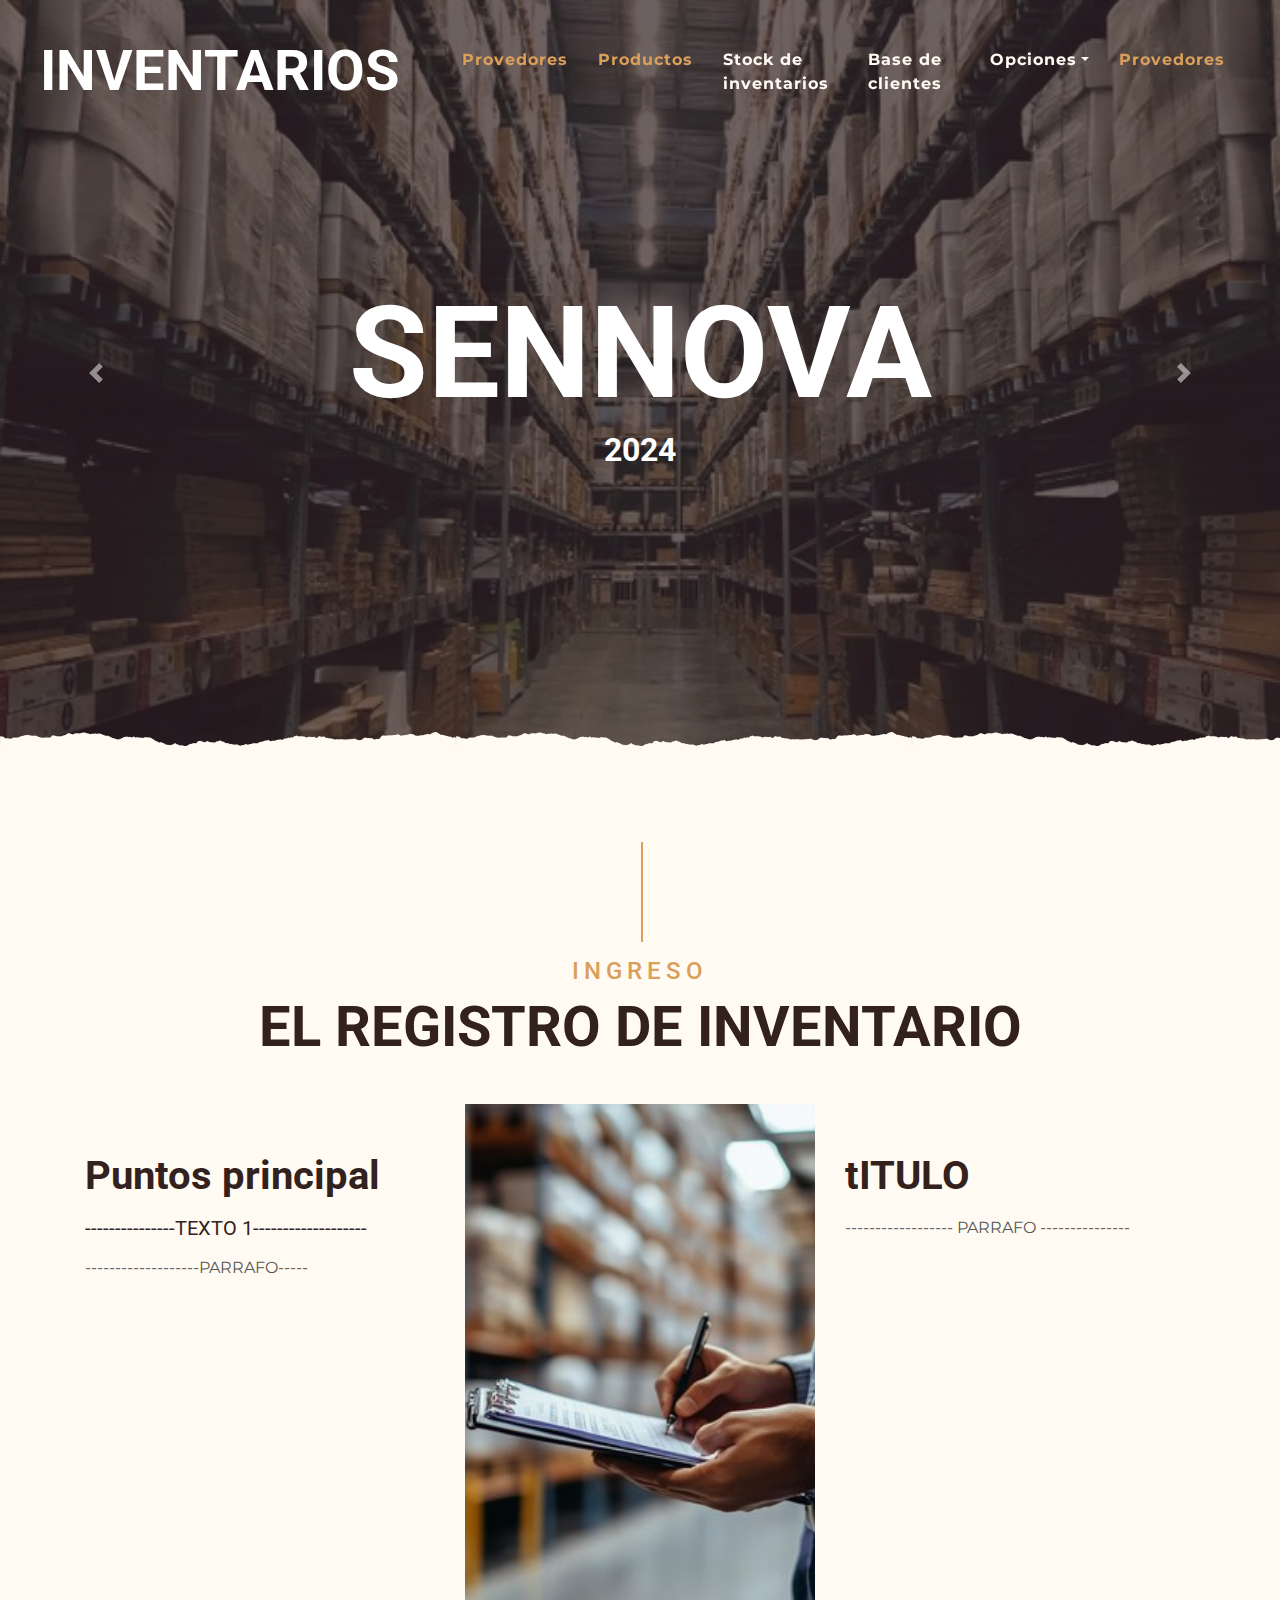
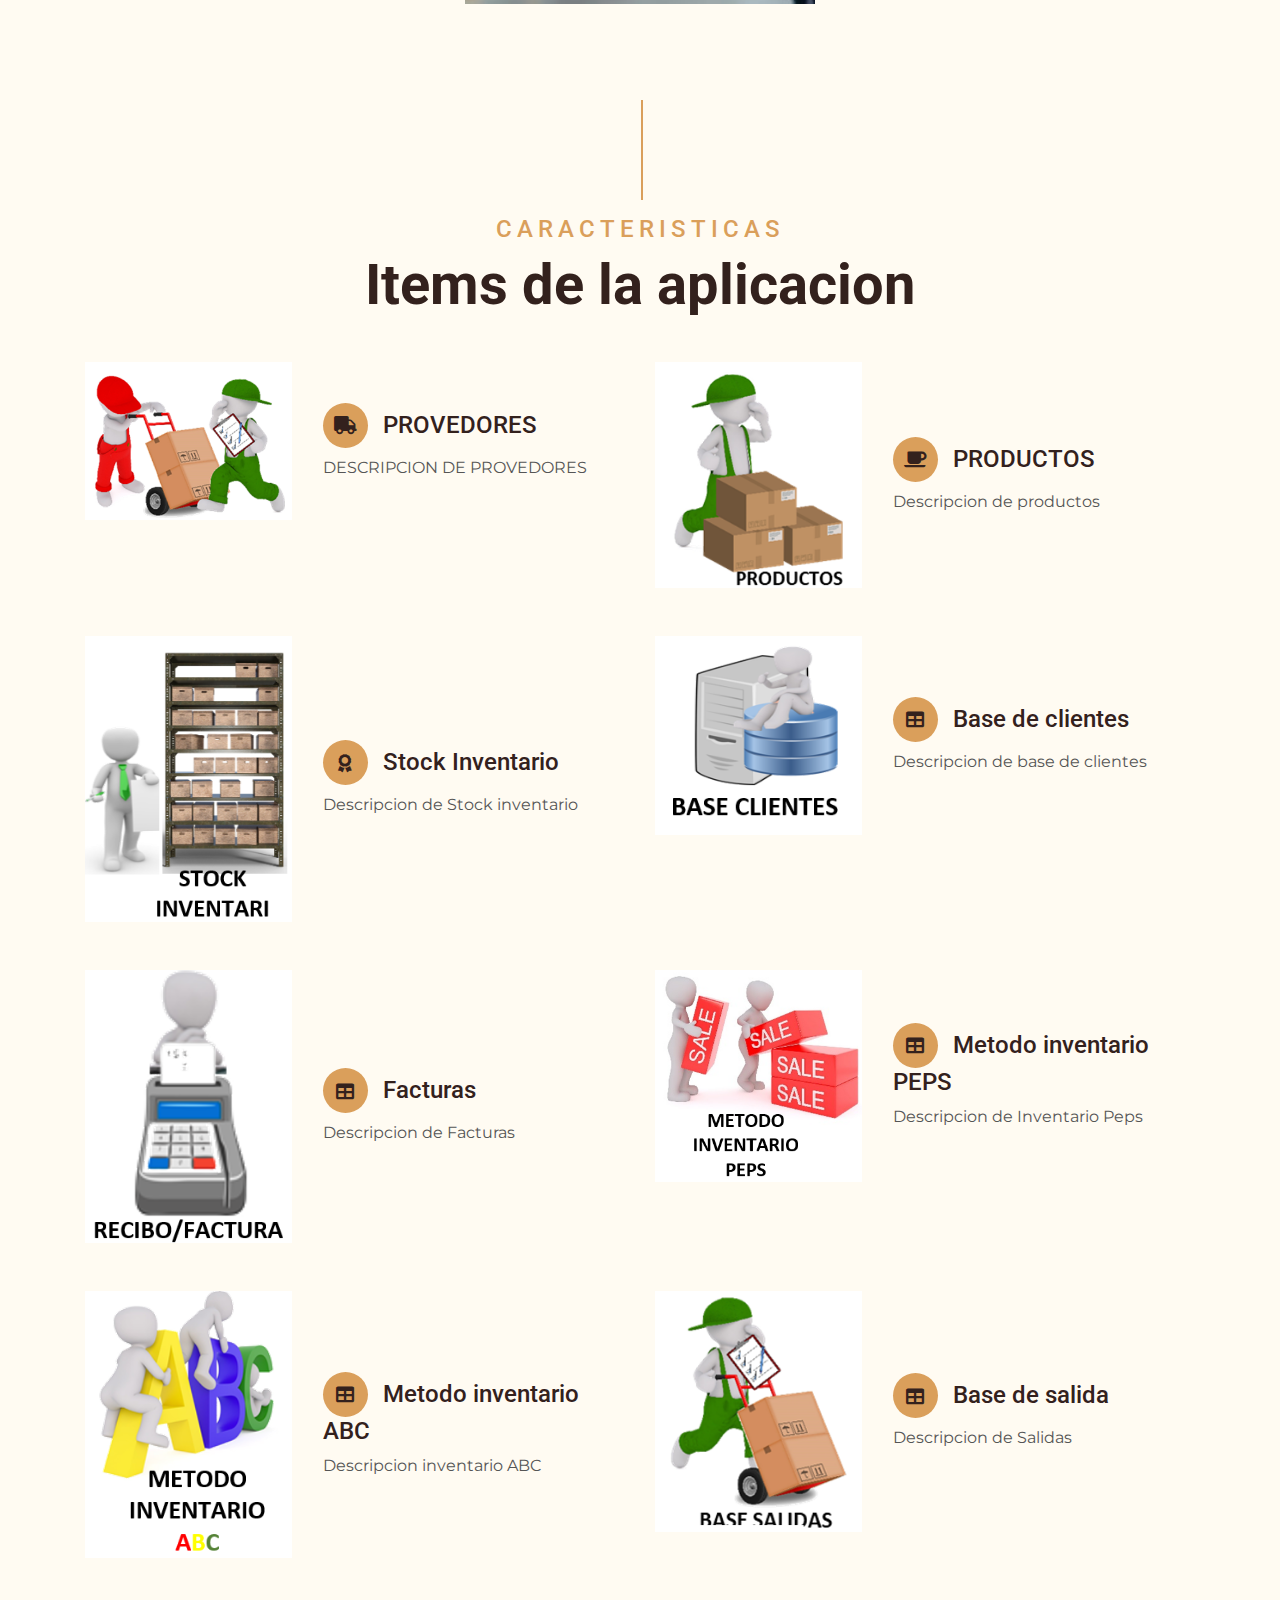
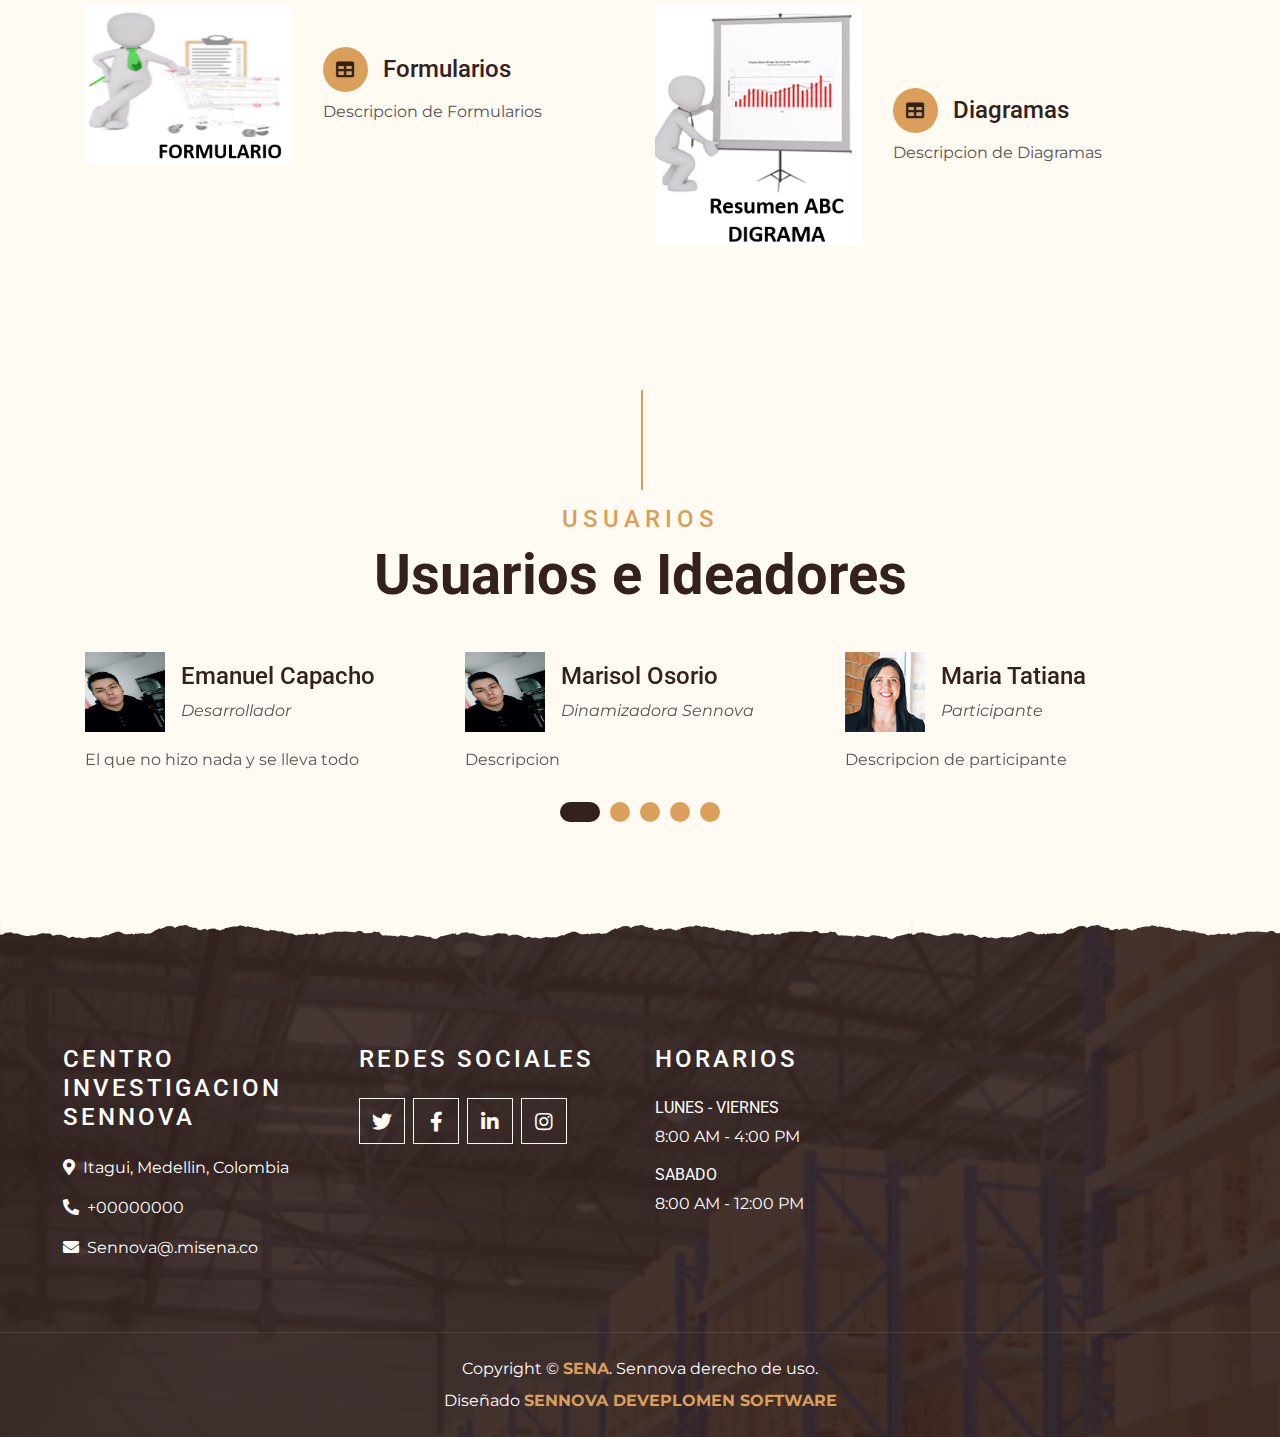
==== index.html @ 6afdea18 "miPrimer commit" ====
<!DOCTYPE html>
<html lang="en">

<head>
    <meta charset="utf-8">
    <title>SENNOVA - Inventario</title>
    <meta content="width=device-width, initial-scale=1.0" name="viewport">
    <meta content="Free Website Template" name="keywords">
    <meta content="Free Website Template" name="description">

    <!-- Favicon -->
    <link href="img/inventarioTablet.avif" rel="icon">

    <!-- Google Font -->
    <link rel="preconnect" href="https://fonts.gstatic.com">
    <link href="https://fonts.googleapis.com/css2?family=Montserrat:wght@200;400&family=Roboto:wght@400;500;700&display=swap" rel="stylesheet"> 

    <!-- Font Awesome -->
    <link href="https://cdnjs.cloudflare.com/ajax/libs/font-awesome/5.10.0/css/all.min.css" rel="stylesheet">

    <!-- Libraries Stylesheet -->
    <link href="lib/owlcarousel/assets/owl.carousel.min.css" rel="stylesheet">
    <link href="lib/tempusdominus/css/tempusdominus-bootstrap-4.min.css" rel="stylesheet" />

    <!-- Customized Bootstrap Stylesheet -->
    <link href="css/style.min.css" rel="stylesheet">
</head>

<body>
    <!-- Navbar Start -->
    <div class="container-fluid p-0 nav-bar">
        <nav class="navbar navbar-expand-lg bg-none navbar-dark py-3">
            <a href="index.html" class="navbar-brand px-lg-4 m-0">
                <h1 class="m-0 display-4 text-uppercase text-white">INVENTARIOS</h1>
            </a>
            <button type="button" class="navbar-toggler" data-toggle="collapse" data-target="#navbarCollapse">
                <span class="navbar-toggler-icon"></span>
            </button>
            <div class="collapse navbar-collapse justify-content-between" id="navbarCollapse">
                <div class="navbar-nav ml-auto p-4">
                    <!--<a href="index.html" class="nav-item nav-link active">Inicio</a>-->
                    <a href="index.html" class="nav-item nav-link active">Provedores</a>
                    <a href="producto.html" class="nav-item nav-link active">Productos</a>
                    <a href="about.html" class="nav-item nav-link">Stock de inventarios</a>
                    <a href="service.html" class="nav-item nav-link">Base de clientes</a>
                    <div class="nav-item dropdown">
                        <a href="#" class="nav-link dropdown-toggle" data-toggle="dropdown">Opciones</a>
                        <div class="dropdown-menu text-capitalize">
                            <a href="reservation.html" class="dropdown-item">Base de salidas</a>
                            <a href="testimonial.html" class="dropdown-item">Base de entradas</a>
                            <a href="testimonial.html" class="dropdown-item">Graficas</a>
                        </div>
                    </div>
                    <a href="testimonial.html" class="nav-item nav-link active">Provedores</a>
                </div>
            </div>
        </nav>
    </div>
    <!-- Navbar End -->

    <!-- Carousel Start -->
    <div class="container-fluid p-0 mb-5">
        <div id="blog-carousel" class="carousel slide overlay-bottom" data-ride="carousel">
            <div class="carousel-inner">
                <div class="carousel-item active">
                    <img class="w-100" src="img/sistemas de gestion de inventarios empresa.webp" alt="Image">
                    <div class="carousel-caption d-flex flex-column align-items-center justify-content-center">
                        <!--<h2 class="text-primary font-weight-medium m-0">We Have Been Serving</h2> -->
                        <h1 class="display-1 text-white m-0">SENNOVA</h1>
                        <h2 class="text-white m-0">2024</h2>
                    </div>
                </div>
                <div class="carousel-item">
                    <img class="w-100" src="img/sistemas de gestion de inventarios empresa.webp" alt="Image">
                    <div class="carousel-caption d-flex flex-column align-items-center justify-content-center">
                       <!-- <h2 class="text-primary font-weight-medium m-0"></h2>-->
                        <h1 class="display-1 text-white m-0">REGISTRO</h1>
                        <h2 class="text-white m-0">INVENTARIAL</h2>
                    </div>
                </div>
            </div>
            <a class="carousel-control-prev" href="#blog-carousel" data-slide="prev">
                <span class="carousel-control-prev-icon"></span>
            </a>
            <a class="carousel-control-next" href="#blog-carousel" data-slide="next">
                <span class="carousel-control-next-icon"></span>
            </a>
        </div>
    </div>
    <!-- Carousel End -->


    <!-- About Start -->
    <div class="container-fluid py-5">
        <div class="container">
            <div class="section-title">
                <h4 class="text-primary text-uppercase" style="letter-spacing: 5px;">Ingreso</h4>
                <h1 class="display-4">EL REGISTRO DE INVENTARIO</h1>
            </div>
            <div class="row">
                <div class="col-lg-4 py-0 py-lg-5">
                    <h1 class="mb-3">Puntos principal</h1>
                    <h5 class="mb-3"> ---------------TEXTO 1-------------------</h5>
                    <p> -------------------PARRAFO-----  </p>
                    <!-- BOTON <a href="" class="btn btn-secondary font-weight-bold py-2 px-4 mt-2">Learn More</a> -->
                </div>
                <div class="col-lg-4 py-5 py-lg-0" style="min-height: 500px;">
                    <div class="position-relative h-100">
                        <img class="position-absolute w-100 h-100" src="img/auditorias.jpg" style="object-fit: cover;">
                    </div>
                </div>
                <div class="col-lg-4 py-0 py-lg-5">
                    <h1 class="mb-3">tITULO</h1>
                    <p> ------------------ PARRAFO ---------------</p>
                    <!-- <h5 class="mb-3"><i class="fa fa-check text-primary mr-3"></i>Lorem ipsum dolor sit amet</h5>
                    <h5 class="mb-3"><i class="fa fa-check text-primary mr-3"></i>Lorem ipsum dolor sit amet</h5>
                    <h5 class="mb-3"><i class="fa fa-check text-primary mr-3"></i>Lorem ipsum dolor sit amet</h5>
                    <a href="" class="btn btn-primary font-weight-bold py-2 px-4 mt-2">Learn More</a> -->
                </div>
            </div>
        </div>
    </div>
    <!-- About End -->


    <!-- Service Start -->
    <div class="container-fluid pt-5">
        <div class="container">
            <div class="section-title">
                <h4 class="text-primary text-uppercase" style="letter-spacing: 5px;">CARACTERISTICAS</h4>
                <h1 class="display-4">Items de la aplicacion</h1>
            </div>
            <div class="row">
                <div class="col-lg-6 mb-5">
                    <div class="row align-items-center">
                        <div class="col-sm-5">
                            <img class="img-fluid mb-3 mb-sm-0" src="img/Provedores.png" alt="">
                        </div>
                        <div class="col-sm-7">
                            <h4><i class="fa fa-truck service-icon"></i>PROVEDORES</h4>
                            <p class="m-0">DESCRIPCION DE PROVEDORES</p>
                        </div>
                    </div>
                </div>
                <div class="col-lg-6 mb-5">
                    <div class="row align-items-center">
                        <div class="col-sm-5">
                            <img class="img-fluid mb-3 mb-sm-0" src="img/producto.png" alt="">
                        </div>
                        <div class="col-sm-7">
                            <h4><i class="fa fa-coffee service-icon"></i>PRODUCTOS</h4>
                            <p class="m-0">Descripcion de productos</p>
                        </div>
                    </div>
                </div>
                <div class="col-lg-6 mb-5">
                    <div class="row align-items-center">
                        <div class="col-sm-5">
                            <img class="img-fluid mb-3 mb-sm-0" src="img/StockInventario.png" alt="">
                        </div>
                        <div class="col-sm-7">
                            <h4><i class="fa fa-award service-icon"></i>Stock Inventario</h4>
                            <p class="m-0">Descripcion de Stock inventario</p>
                        </div>
                    </div>
                </div>
                <div class="col-lg-6 mb-5">
                    <div class="row align-items-center">
                        <div class="col-sm-5">
                            <img class="img-fluid mb-3 mb-sm-0" src="img/Base de cliente.png" alt="">
                        </div>
                        <div class="col-sm-7">
                            <h4><i class="fa fa-table service-icon"></i>Base de clientes</h4>
                            <p class="m-0">Descripcion de base de clientes</p>
                        </div>
                    </div>
                </div>
                <div class="col-lg-6 mb-5">
                    <div class="row align-items-center">
                        <div class="col-sm-5">
                            <img class="img-fluid mb-3 mb-sm-0" src="img/Facturas.png" alt="">
                        </div>
                        <div class="col-sm-7">
                            <h4><i class="fa fa-table service-icon"></i>Facturas</h4>
                            <p class="m-0">Descripcion de Facturas</p>
                        </div>
                    </div>
                </div>
                <div class="col-lg-6 mb-5">
                    <div class="row align-items-center">
                        <div class="col-sm-5">
                            <img class="img-fluid mb-3 mb-sm-0" src="img/MetodoPeps.png" alt="">
                        </div>
                        <div class="col-sm-7">
                            <h4><i class="fa fa-table service-icon"></i>Metodo inventario PEPS</h4>
                            <p class="m-0">Descripcion de Inventario Peps</p>
                        </div>
                    </div>
                </div>
                <div class="col-lg-6 mb-5">
                    <div class="row align-items-center">
                        <div class="col-sm-5">
                            <img class="img-fluid mb-3 mb-sm-0" src="img/MetodoInventarioABC.png" alt="">
                        </div>
                        <div class="col-sm-7">
                            <h4><i class="fa fa-table service-icon"></i>Metodo inventario ABC</h4>
                            <p class="m-0">Descripcion inventario ABC</p>
                        </div>
                    </div>
                </div>
                <div class="col-lg-6 mb-5">
                    <div class="row align-items-center">
                        <div class="col-sm-5">
                            <img class="img-fluid mb-3 mb-sm-0" src="img/BaseSalidas.png" alt="">
                        </div>
                        <div class="col-sm-7">
                            <h4><i class="fa fa-table service-icon"></i>Base de salida</h4>
                            <p class="m-0">Descripcion de Salidas</p>
                        </div>
                    </div>
                </div>
                <div class="col-lg-6 mb-5">
                    <div class="row align-items-center">
                        <div class="col-sm-5">
                            <img class="img-fluid mb-3 mb-sm-0" src="img/Formularios.png" alt="">
                        </div>
                        <div class="col-sm-7">
                            <h4><i class="fa fa-table service-icon"></i>Formularios</h4>
                            <p class="m-0">Descripcion de Formularios</p>
                        </div>
                    </div>
                </div>
                <div class="col-lg-6 mb-5">
                    <div class="row align-items-center">
                        <div class="col-sm-5">
                            <img class="img-fluid mb-3 mb-sm-0" src="img/Diagramas.png" alt="">
                        </div>
                        <div class="col-sm-7">
                            <h4><i class="fa fa-table service-icon"></i>Diagramas</h4>
                            <p class="m-0">Descripcion de Diagramas</p>
                        </div>
                    </div>
                </div>
            </div>

            </div>
        </div>
    </div>
    <!-- Service End -->


    <!-- 
    <div class="offer container-fluid my-5 py-5 text-center position-relative overlay-top overlay-bottom">
        <div class="container py-5">
            <h1 class="display-3 text-primary mt-3">50% OFF</h1>
            <h1 class="text-white mb-3">Sunday Special Offer</h1>
            <h4 class="text-white font-weight-normal mb-4 pb-3">Only for Sunday from 1st Jan to 30th Jan 2045</h4>
            <form class="form-inline justify-content-center mb-4">
                <div class="input-group">
                    <input type="text" class="form-control p-4" placeholder="Your Email" style="height: 60px;">
                    <div class="input-group-append">
                        <button class="btn btn-primary font-weight-bold px-4" type="submit">Sign Up</button>
                    </div>
                </div>
            </form>
        </div>
    </div>
    -->


    <!-- Menu Start 
    <div class="container-fluid pt-5">
        <div class="container">
            <div class="section-title">
                <h4 class="text-primary text-uppercase" style="letter-spacing: 5px;">Menu & Pricing</h4>
                <h1 class="display-4">Competitive Pricing</h1>
            </div>
            <div class="row">
                <div class="col-lg-6">
                    <h1 class="mb-5">Hot Coffee</h1>
                    <div class="row align-items-center mb-5">
                        <div class="col-4 col-sm-3">
                            <img class="w-100 rounded-circle mb-3 mb-sm-0" src="img/menu-1.jpg" alt="">
                            <h5 class="menu-price">$5</h5>
                        </div>
                        <div class="col-8 col-sm-9">
                            <h4>Black Coffee</h4>
                            <p class="m-0">Sit lorem ipsum et diam elitr est dolor sed duo guberg sea et et lorem dolor</p>
                        </div>
                    </div>
                    <div class="row align-items-center mb-5">
                        <div class="col-4 col-sm-3">
                            <img class="w-100 rounded-circle mb-3 mb-sm-0" src="img/menu-2.jpg" alt="">
                            <h5 class="menu-price">$7</h5>
                        </div>
                        <div class="col-8 col-sm-9">
                            <h4>Chocolete Coffee</h4>
                            <p class="m-0">Sit lorem ipsum et diam elitr est dolor sed duo guberg sea et et lorem dolor</p>
                        </div>
                    </div>
                    <div class="row align-items-center mb-5">
                        <div class="col-4 col-sm-3">
                            <img class="w-100 rounded-circle mb-3 mb-sm-0" src="img/menu-3.jpg" alt="">
                            <h5 class="menu-price">$9</h5>
                        </div>
                        <div class="col-8 col-sm-9">
                            <h4>Coffee With Milk</h4>
                            <p class="m-0">Sit lorem ipsum et diam elitr est dolor sed duo guberg sea et et lorem dolor</p>
                        </div>
                    </div>
                </div>
                <div class="col-lg-6">
                    <h1 class="mb-5">Cold Coffee</h1>
                    <div class="row align-items-center mb-5">
                        <div class="col-4 col-sm-3">
                            <img class="w-100 rounded-circle mb-3 mb-sm-0" src="img/menu-1.jpg" alt="">
                            <h5 class="menu-price">$5</h5>
                        </div>
                        <div class="col-8 col-sm-9">
                            <h4>Black Coffee</h4>
                            <p class="m-0">Sit lorem ipsum et diam elitr est dolor sed duo guberg sea et et lorem dolor</p>
                        </div>
                    </div>
                    <div class="row align-items-center mb-5">
                        <div class="col-4 col-sm-3">
                            <img class="w-100 rounded-circle mb-3 mb-sm-0" src="img/menu-2.jpg" alt="">
                            <h5 class="menu-price">$7</h5>
                        </div>
                        <div class="col-8 col-sm-9">
                            <h4>Chocolete Coffee</h4>
                            <p class="m-0">Sit lorem ipsum et diam elitr est dolor sed duo guberg sea et et lorem dolor</p>
                        </div>
                    </div>
                    <div class="row align-items-center mb-5">
                        <div class="col-4 col-sm-3">
                            <img class="w-100 rounded-circle mb-3 mb-sm-0" src="img/menu-3.jpg" alt="">
                            <h5 class="menu-price">$9</h5>
                        </div>
                        <div class="col-8 col-sm-9">
                            <h4>Coffee With Milk</h4>
                            <p class="m-0">Sit lorem ipsum et diam elitr est dolor sed duo guberg sea et et lorem dolor</p>
                        </div>
                    </div>
                </div>
            </div>
        </div>
    </div>
    -->


    <!-- Reservation
    <div class="container-fluid my-5">
        <div class="container">
            <div class="reservation position-relative overlay-top overlay-bottom">
                <div class="row align-items-center">
                    <div class="col-lg-6 my-5 my-lg-0">
                        <div class="p-5">
                            <div class="mb-4">
                                <h1 class="display-3 text-primary">30% OFF</h1>
                                <h1 class="text-white">For Online Reservation</h1>
                            </div>
                            <p class="text-white">Lorem justo clita erat lorem labore ea, justo dolor lorem ipsum ut sed eos,
                                ipsum et dolor kasd sit ea justo. Erat justo sed sed diam. Ea et erat ut sed diam sea</p>
                            <ul class="list-inline text-white m-0">
                                <li class="py-2"><i class="fa fa-check text-primary mr-3"></i>Lorem ipsum dolor sit amet</li>
                                <li class="py-2"><i class="fa fa-check text-primary mr-3"></i>Lorem ipsum dolor sit amet</li>
                                <li class="py-2"><i class="fa fa-check text-primary mr-3"></i>Lorem ipsum dolor sit amet</li>
                            </ul>
                        </div>
                    </div>
                    <div class="col-lg-6">
                        <div class="text-center p-5" style="background: rgba(51, 33, 29, .8);">
                            <h1 class="text-white mb-4 mt-5">Book Your Table</h1>
                            <form class="mb-5">
                                <div class="form-group">
                                    <input type="text" class="form-control bg-transparent border-primary p-4" placeholder="Name"
                                        required="required" />
                                </div>
                                <div class="form-group">
                                    <input type="email" class="form-control bg-transparent border-primary p-4" placeholder="Email"
                                        required="required" />
                                </div>
                                <div class="form-group">
                                    <div class="date" id="date" data-target-input="nearest">
                                        <input type="text" class="form-control bg-transparent border-primary p-4 datetimepicker-input" placeholder="Date" data-target="#date" data-toggle="datetimepicker"/>
                                    </div>
                                </div>
                                <div class="form-group">
                                    <div class="time" id="time" data-target-input="nearest">
                                        <input type="text" class="form-control bg-transparent border-primary p-4 datetimepicker-input" placeholder="Time" data-target="#time" data-toggle="datetimepicker"/>
                                    </div>
                                </div>
                                <div class="form-group">
                                    <select class="custom-select bg-transparent border-primary px-4" style="height: 49px;">
                                        <option selected>Person</option>
                                        <option value="1">Person 1</option>
                                        <option value="2">Person 2</option>
                                        <option value="3">Person 3</option>
                                        <option value="3">Person 4</option>
                                    </select>
                                </div>
                                
                                <div>
                                    <button class="btn btn-primary btn-block font-weight-bold py-3" type="submit">Book Now</button>
                                </div>
                            </form>
                        </div>
                    </div>
                </div>
            </div>
        </div>
    </div>
    -->


    <!-- Testimonial Start -->
    <div class="container-fluid py-5">
        <BR></BR>
        <div class="container">
            <div class="section-title">
                <h4 class="text-primary text-uppercase" style="letter-spacing: 5px;">Usuarios</h4>
                <h1 class="display-4">Usuarios e Ideadores</h1>
            </div>
            <div class="owl-carousel testimonial-carousel">
                <div class="testimonial-item">
                    <div class="d-flex align-items-center mb-3">
                        <img class="img-fluid" src="img/Emanuel.jpg" alt="">
                        <div class="ml-3">
                            <h4>Marisol Osorio</h4>
                            <i>Dinamizadora Sennova</i>
                        </div>
                    </div>
                    <p class="m-0">Descripcion</p>
                </div>
                <div class="testimonial-item">
                    <div class="d-flex align-items-center mb-3">
                        <img class="img-fluid" src="img/testimonial-3.jpg" alt="">
                        <div class="ml-3">
                            <h4>Maria Tatiana</h4>
                            <i>Participante</i>
                        </div>
                    </div>
                    <p class="m-0">Descripcion de participante</p>
                </div>
                <div class="testimonial-item">
                    <div class="d-flex align-items-center mb-3">
                        <img class="img-fluid" src="img/testimonial-2.jpg" alt="">
                        <div class="ml-3">
                            <h4>Daniel Espinal</h4>
                            <i>Desarrollador</i>
                        </div>
                    </div>
                    <p class="m-0">Es una persona que programa</p>
                </div>
                <div class="testimonial-item">
                    <div class="d-flex align-items-center mb-3">
                        <img class="img-fluid" src="img/JuanAndres.jpg" alt="">
                        <div class="ml-3">
                            <h4>Juan Andres</h4>
                            <i>Desarrollador</i>
                        </div>
                    </div>
                    <p class="m-0">Encargado de Facturacion</p>
                </div>
                <div class="testimonial-item">
                    <div class="d-flex align-items-center mb-3">
                        <img class="img-fluid" src="img/Emanuel.jpg" alt="">
                        <div class="ml-3">
                            <h4>Emanuel Capacho</h4>
                            <i>Desarrollador</i>
                        </div>
                    </div>
                    <p class="m-0">El que no hizo nada y se lleva todo</p>
                </div>
            </div>
        </div>
    </div>
    <!-- Testimonial End -->


    <!-- Footer Start -->
    <div class="Centrador"><div class="container-fluid footer text-white mt-5 pt-5 px-0 position-relative overlay-top">
        <div class="row mx-0 pt-5 px-sm-3 px-lg-5 mt-4">
            <div class="col-lg-3 col-md-6 mb-5">
                <h4 class="text-white text-uppercase mb-4" style="letter-spacing: 3px;">Centro <br> Investigacion Sennova </h4>
                <p><i class="fa fa-map-marker-alt mr-2"></i>Itagui, Medellin, Colombia</p>
                <p><i class="fa fa-phone-alt mr-2"></i>+00000000</p>
                <p class="m-0"><i class="fa fa-envelope mr-2"></i>Sennova@.misena.co</p>
            </div>
            <div class="col-lg-3 col-md-6 mb-5">
                <h4 class="text-white text-uppercase mb-4" style="letter-spacing: 3px;">Redes sociales</h4>
                <div class="d-flex justify-content-start">
                    <a class="btn btn-lg btn-outline-light btn-lg-square mr-2" href="#"><i class="fab fa-twitter"></i></a>
                    <a class="btn btn-lg btn-outline-light btn-lg-square mr-2" href="#"><i class="fab fa-facebook-f"></i></a>
                    <a class="btn btn-lg btn-outline-light btn-lg-square mr-2" href="#"><i class="fab fa-linkedin-in"></i></a>
                    <a class="btn btn-lg btn-outline-light btn-lg-square" href="#"><i class="fab fa-instagram"></i></a>
                </div>
            </div>
            <div class="col-lg-3 col-md-6 mb-5">
                <h4 class="text-white text-uppercase mb-4" style="letter-spacing: 3px;">Horarios</h4>
                <div>
                    <h6 class="text-white text-uppercase">Lunes - Viernes</h6>
                    <p>8:00 AM - 4:00 PM</p>
                    <h6 class="text-white text-uppercase">Sabado</h6>
                    <p>8:00 AM - 12:00 PM</p>
                </div>
            </div>
           <!-- <div class="col-lg-3 col-md-6 mb-5">
                <h4 class="text-white text-uppercase mb-4" style="letter-spacing: 3px;">Newsletter</h4>
                <p>Amet elitr vero magna sed ipsum sit kasd sea elitr lorem rebum</p>
                <div class="w-100">
                    <div class="input-group">
                        <input type="text" class="form-control border-light" style="padding: 25px;" placeholder="Your Email">
                        <div class="input-group-append">
                            <button class="btn btn-primary font-weight-bold px-3">Sign Up</button>
                        </div>
                    </div>
                </div>
            </div>-->
        </div>
        <div class="container-fluid text-center text-white border-top mt-4 py-4 px-sm-3 px-md-5" style="border-color: rgba(256, 256, 256, .1) !important;">
            <p class="mb-2 text-white">Copyright &copy; <a class="font-weight-bold" href="#">SENA</a>. Sennova derecho de uso.</a></p>
            <p class="m-0 text-white">Diseñado <a class="font-weight-bold" href="https://htmlcodex.com">SENNOVA DEVEPLOMEN SOFTWARE</a></p>
        </div>
    </div>
</div>
    <!-- Footer End -->


    <!-- Back to Top -->
    <a href="#" class="btn btn-lg btn-primary btn-lg-square back-to-top"><i class="fa fa-angle-double-up"></i></a>


    <!-- JavaScript Libraries -->
    <script src="https://code.jquery.com/jquery-3.4.1.min.js"></script>
    <script src="https://stackpath.bootstrapcdn.com/bootstrap/4.4.1/js/bootstrap.bundle.min.js"></script>
    <script src="lib/easing/easing.min.js"></script>
    <script src="lib/waypoints/waypoints.min.js"></script>
    <script src="lib/owlcarousel/owl.carousel.min.js"></script>
    <script src="lib/tempusdominus/js/moment.min.js"></script>
    <script src="lib/tempusdominus/js/moment-timezone.min.js"></script>
    <script src="lib/tempusdominus/js/tempusdominus-bootstrap-4.min.js"></script>

    <!-- Contact Javascript File -->
    <script src="mail/jqBootstrapValidation.min.js"></script>
    <script src="mail/contact.js"></script>

    <!-- Template Javascript -->
    <script src="js/main.js"></script>
</body>

</html>
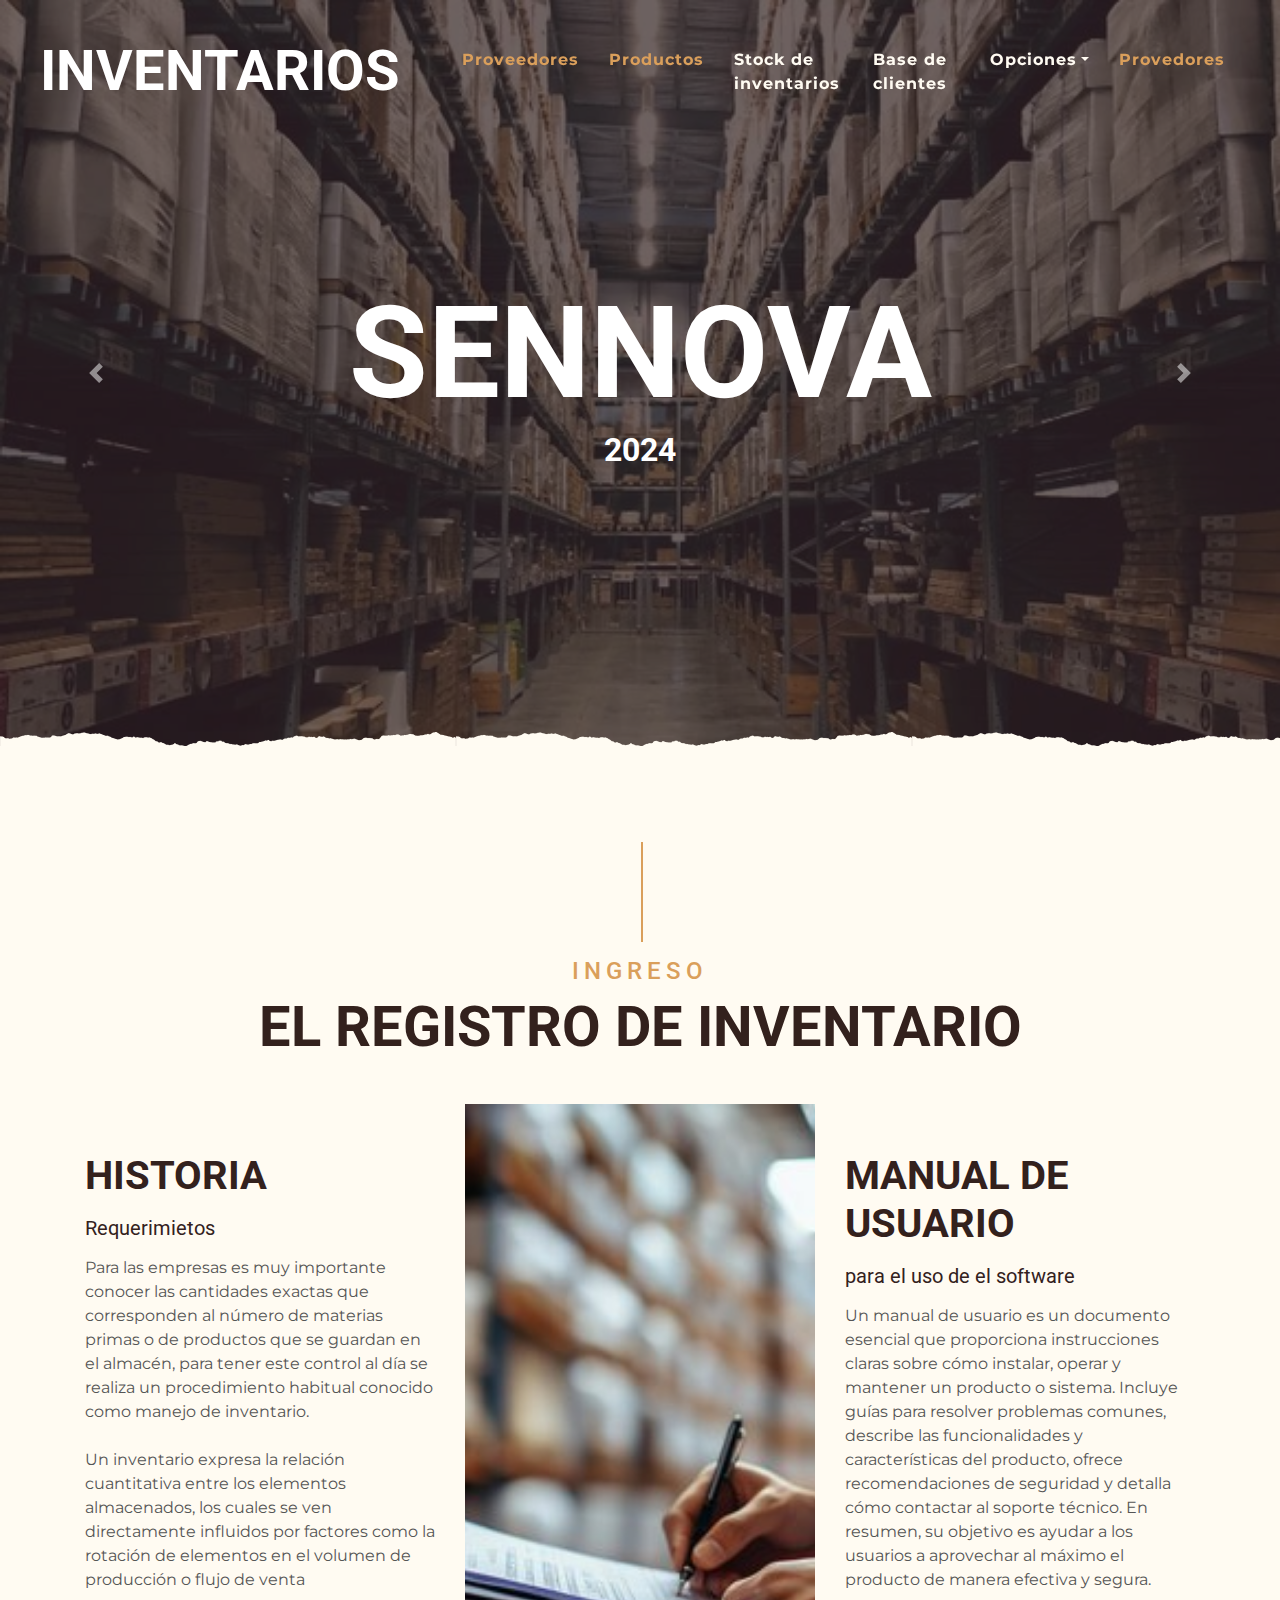
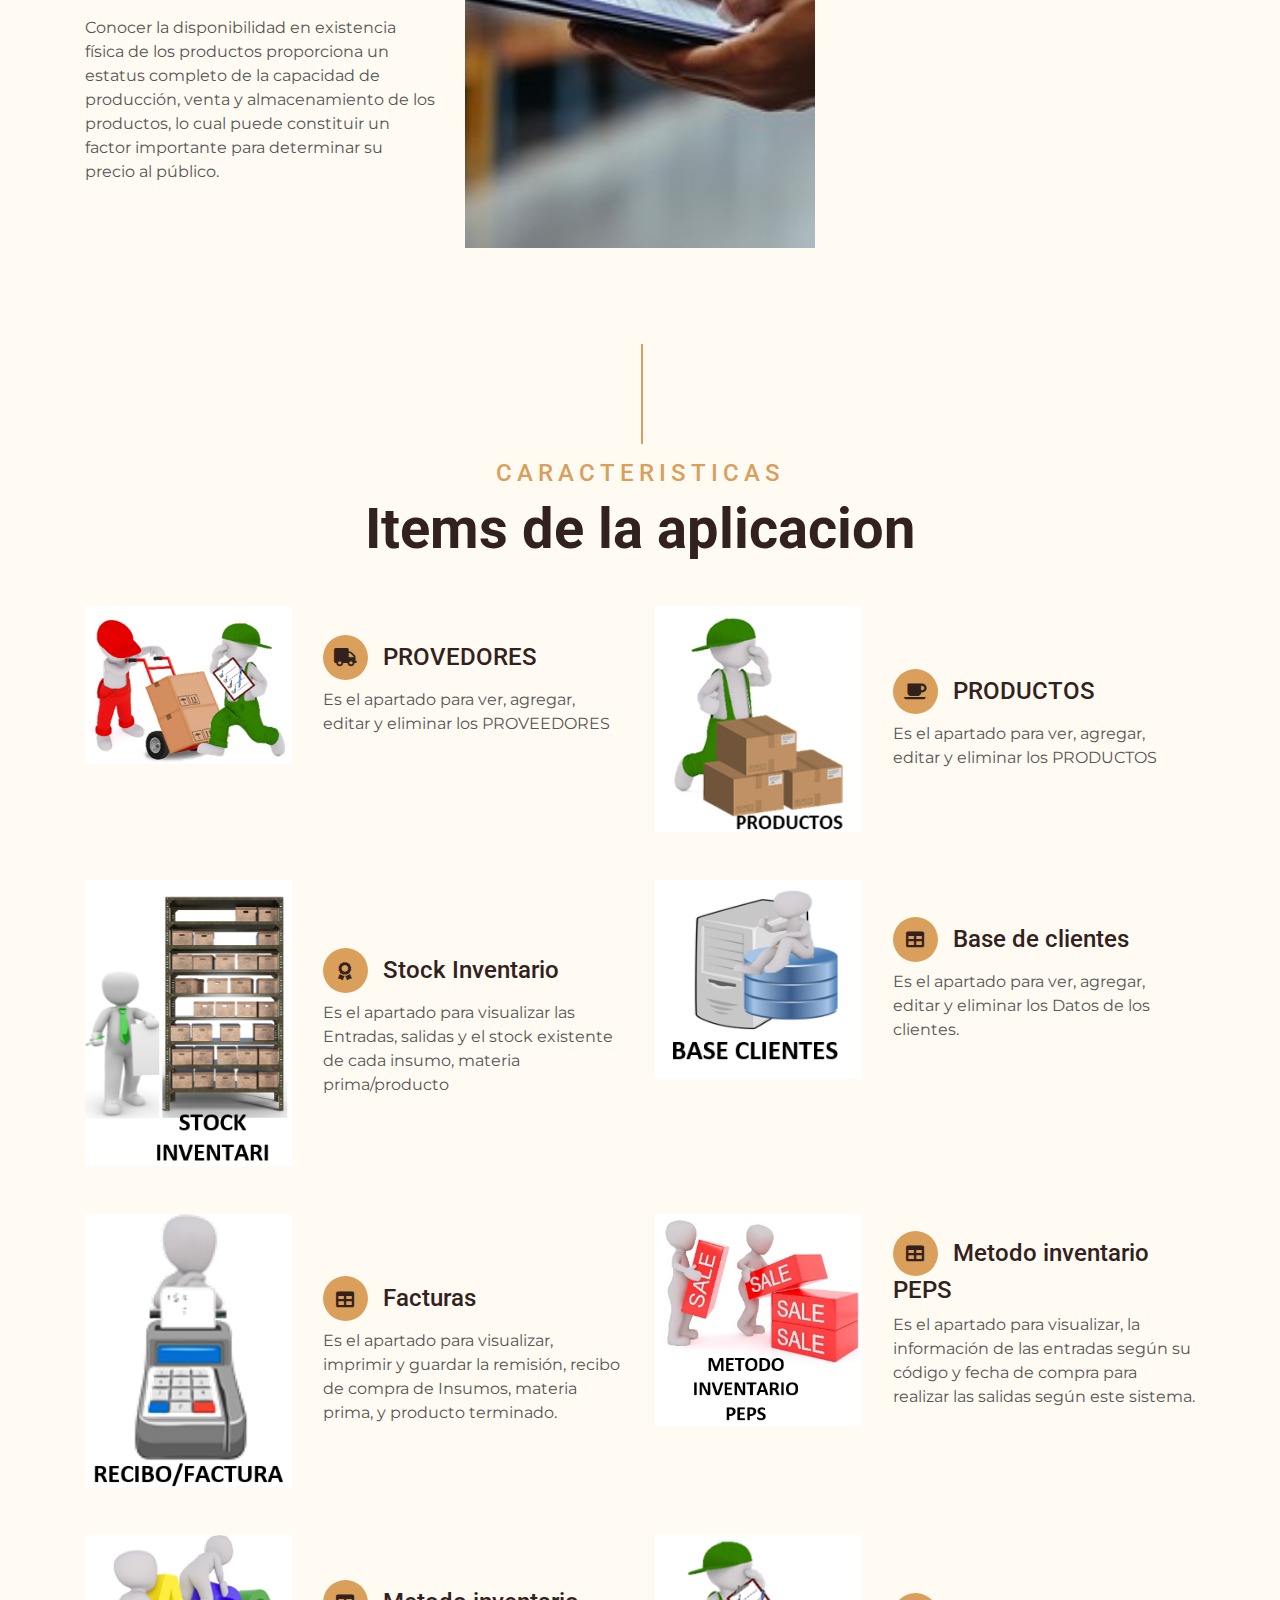
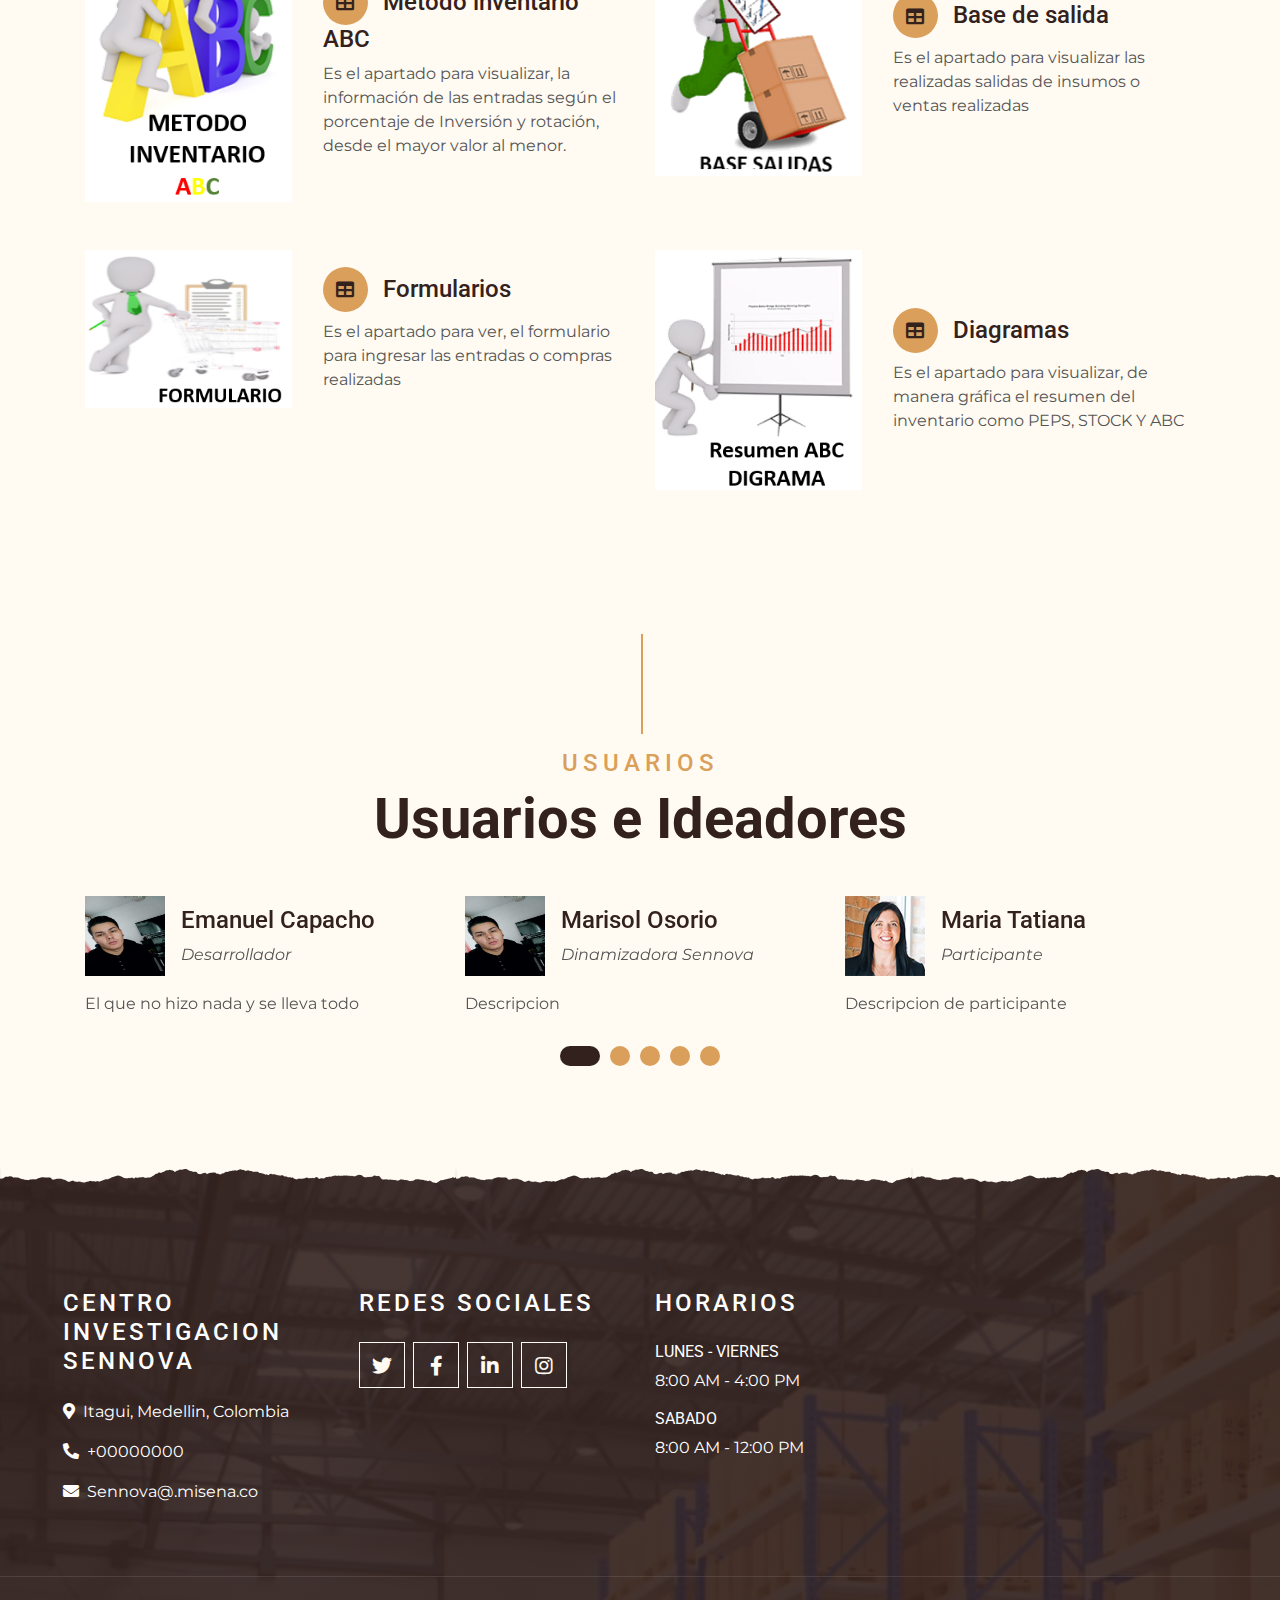
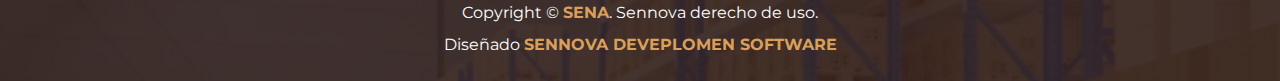
==== commit 30a9dd4b: "Marginpage" ====
--- a/index.html
+++ b/index.html
@@ -3,12 +3,12 @@
 
 <head>
     <meta charset="utf-8">
-    <title>SENNOVA - Inventario</title>
+    <title>SENNOVA - Inventario.</title>
     <meta content="width=device-width, initial-scale=1.0" name="viewport">
     <meta content="Free Website Template" name="keywords">
     <meta content="Free Website Template" name="description">
 
-    <!-- Favicon -->
+    <!-- icono -->
     <link href="img/inventarioTablet.avif" rel="icon">
 
     <!-- Google Font -->
@@ -39,9 +39,9 @@
             <div class="collapse navbar-collapse justify-content-between" id="navbarCollapse">
                 <div class="navbar-nav ml-auto p-4">
                     <!--<a href="index.html" class="nav-item nav-link active">Inicio</a>-->
-                    <a href="index.html" class="nav-item nav-link active">Provedores</a>
+                    <a href="index.html" class="nav-item nav-link active">Proveedores</a>
                     <a href="producto.html" class="nav-item nav-link active">Productos</a>
-                    <a href="about.html" class="nav-item nav-link">Stock de inventarios</a>
+                    <a href="stock.html" class="nav-item nav-link">Stock de inventarios</a>
                     <a href="service.html" class="nav-item nav-link">Base de clientes</a>
                     <div class="nav-item dropdown">
                         <a href="#" class="nav-link dropdown-toggle" data-toggle="dropdown">Opciones</a>
@@ -99,9 +99,18 @@
             </div>
             <div class="row">
                 <div class="col-lg-4 py-0 py-lg-5">
-                    <h1 class="mb-3">Puntos principal</h1>
-                    <h5 class="mb-3"> ---------------TEXTO 1-------------------</h5>
-                    <p> -------------------PARRAFO-----  </p>
+                    <h1 class="mb-3">HISTORIA</h1>
+                    <h5 class="mb-3"> Requerimietos</h5>
+                    <p> Para las empresas es muy importante conocer las cantidades exactas que corresponden al número de
+                        materias primas o de productos que se guardan en el almacén, para tener este control al día se
+                        realiza un procedimiento habitual conocido como manejo de inventario.
+                        <BR></BR>
+                        Un inventario expresa la relación cuantitativa entre los elementos almacenados, los cuales se ven
+                        directamente influidos por factores como la rotación de elementos en el volumen de producción o
+                        flujo de venta
+                        <BR></BR>
+                        Conocer la disponibilidad en existencia física de los productos proporciona un estatus completo de la capacidad de producción, venta y
+                         almacenamiento de los productos, lo cual puede constituir un factor importante para determinar su precio al público.</p>
                     <!-- BOTON <a href="" class="btn btn-secondary font-weight-bold py-2 px-4 mt-2">Learn More</a> -->
                 </div>
                 <div class="col-lg-4 py-5 py-lg-0" style="min-height: 500px;">
@@ -110,8 +119,12 @@
                     </div>
                 </div>
                 <div class="col-lg-4 py-0 py-lg-5">
-                    <h1 class="mb-3">tITULO</h1>
-                    <p> ------------------ PARRAFO ---------------</p>
+                    <h1 class="mb-3">MANUAL DE USUARIO</h1>
+                    <h5 class="mb-3"> para el uso de el software</h5>
+                    <p>Un manual de usuario es un documento esencial que proporciona instrucciones claras sobre cómo
+                         instalar, operar y mantener un producto o sistema. Incluye guías para resolver problemas comunes, 
+                         describe las funcionalidades y características del producto, ofrece recomendaciones de seguridad y detalla cómo contactar al soporte técnico. En resumen, su objetivo es 
+                        ayudar a los usuarios a aprovechar al máximo el producto de manera efectiva y segura. </p>
                     <!-- <h5 class="mb-3"><i class="fa fa-check text-primary mr-3"></i>Lorem ipsum dolor sit amet</h5>
                     <h5 class="mb-3"><i class="fa fa-check text-primary mr-3"></i>Lorem ipsum dolor sit amet</h5>
                     <h5 class="mb-3"><i class="fa fa-check text-primary mr-3"></i>Lorem ipsum dolor sit amet</h5>
@@ -138,7 +151,7 @@
                         </div>
                         <div class="col-sm-7">
                             <h4><i class="fa fa-truck service-icon"></i>PROVEDORES</h4>
-                            <p class="m-0">DESCRIPCION DE PROVEDORES</p>
+                            <p class="m-0">Es el apartado para ver, agregar, editar y eliminar los PROVEEDORES</p>
                         </div>
                     </div>
                 </div>
@@ -149,7 +162,7 @@
                         </div>
                         <div class="col-sm-7">
                             <h4><i class="fa fa-coffee service-icon"></i>PRODUCTOS</h4>
-                            <p class="m-0">Descripcion de productos</p>
+                            <p class="m-0">Es el apartado para ver, agregar, editar y eliminar los PRODUCTOS</p>
                         </div>
                     </div>
                 </div>
@@ -160,7 +173,8 @@
                         </div>
                         <div class="col-sm-7">
                             <h4><i class="fa fa-award service-icon"></i>Stock Inventario</h4>
-                            <p class="m-0">Descripcion de Stock inventario</p>
+                            <p class="m-0">Es el apartado para visualizar las Entradas,
+                             salidas y el stock existente de cada insumo, materia prima/producto</p>
                         </div>
                     </div>
                 </div>
@@ -171,7 +185,7 @@
                         </div>
                         <div class="col-sm-7">
                             <h4><i class="fa fa-table service-icon"></i>Base de clientes</h4>
-                            <p class="m-0">Descripcion de base de clientes</p>
+                            <p class="m-0">Es el apartado para ver, agregar, editar y eliminar los Datos de los clientes.</p>
                         </div>
                     </div>
                 </div>
@@ -182,7 +196,8 @@
                         </div>
                         <div class="col-sm-7">
                             <h4><i class="fa fa-table service-icon"></i>Facturas</h4>
-                            <p class="m-0">Descripcion de Facturas</p>
+                            <p class="m-0">Es el apartado para visualizar, imprimir y guardar la
+                                 remisión, recibo de compra de Insumos, materia prima, y producto terminado.</p>
                         </div>
                     </div>
                 </div>
@@ -193,7 +208,8 @@
                         </div>
                         <div class="col-sm-7">
                             <h4><i class="fa fa-table service-icon"></i>Metodo inventario PEPS</h4>
-                            <p class="m-0">Descripcion de Inventario Peps</p>
+                            <p class="m-0">Es el apartado para visualizar, la información de las entradas
+                                 según su código y fecha de compra para realizar las salidas según este sistema.</p>
                         </div>
                     </div>
                 </div>
@@ -204,7 +220,8 @@
                         </div>
                         <div class="col-sm-7">
                             <h4><i class="fa fa-table service-icon"></i>Metodo inventario ABC</h4>
-                            <p class="m-0">Descripcion inventario ABC</p>
+                            <p class="m-0">Es el apartado para visualizar,
+                                 la información de las entradas según el porcentaje de Inversión y rotación, desde el mayor valor al menor.</p>
                         </div>
                     </div>
                 </div>
@@ -215,7 +232,7 @@
                         </div>
                         <div class="col-sm-7">
                             <h4><i class="fa fa-table service-icon"></i>Base de salida</h4>
-                            <p class="m-0">Descripcion de Salidas</p>
+                            <p class="m-0">Es el apartado para visualizar las realizadas salidas de insumos o ventas realizadas</p>
                         </div>
                     </div>
                 </div>
@@ -226,7 +243,7 @@
                         </div>
                         <div class="col-sm-7">
                             <h4><i class="fa fa-table service-icon"></i>Formularios</h4>
-                            <p class="m-0">Descripcion de Formularios</p>
+                            <p class="m-0">Es el apartado para ver, el formulario para ingresar las entradas o compras realizadas</p>
                         </div>
                     </div>
                 </div>
@@ -237,7 +254,7 @@
                         </div>
                         <div class="col-sm-7">
                             <h4><i class="fa fa-table service-icon"></i>Diagramas</h4>
-                            <p class="m-0">Descripcion de Diagramas</p>
+                            <p class="m-0">Es el apartado para visualizar, de manera gráfica el resumen del inventario como PEPS, STOCK Y ABC</p>
                         </div>
                     </div>
                 </div>
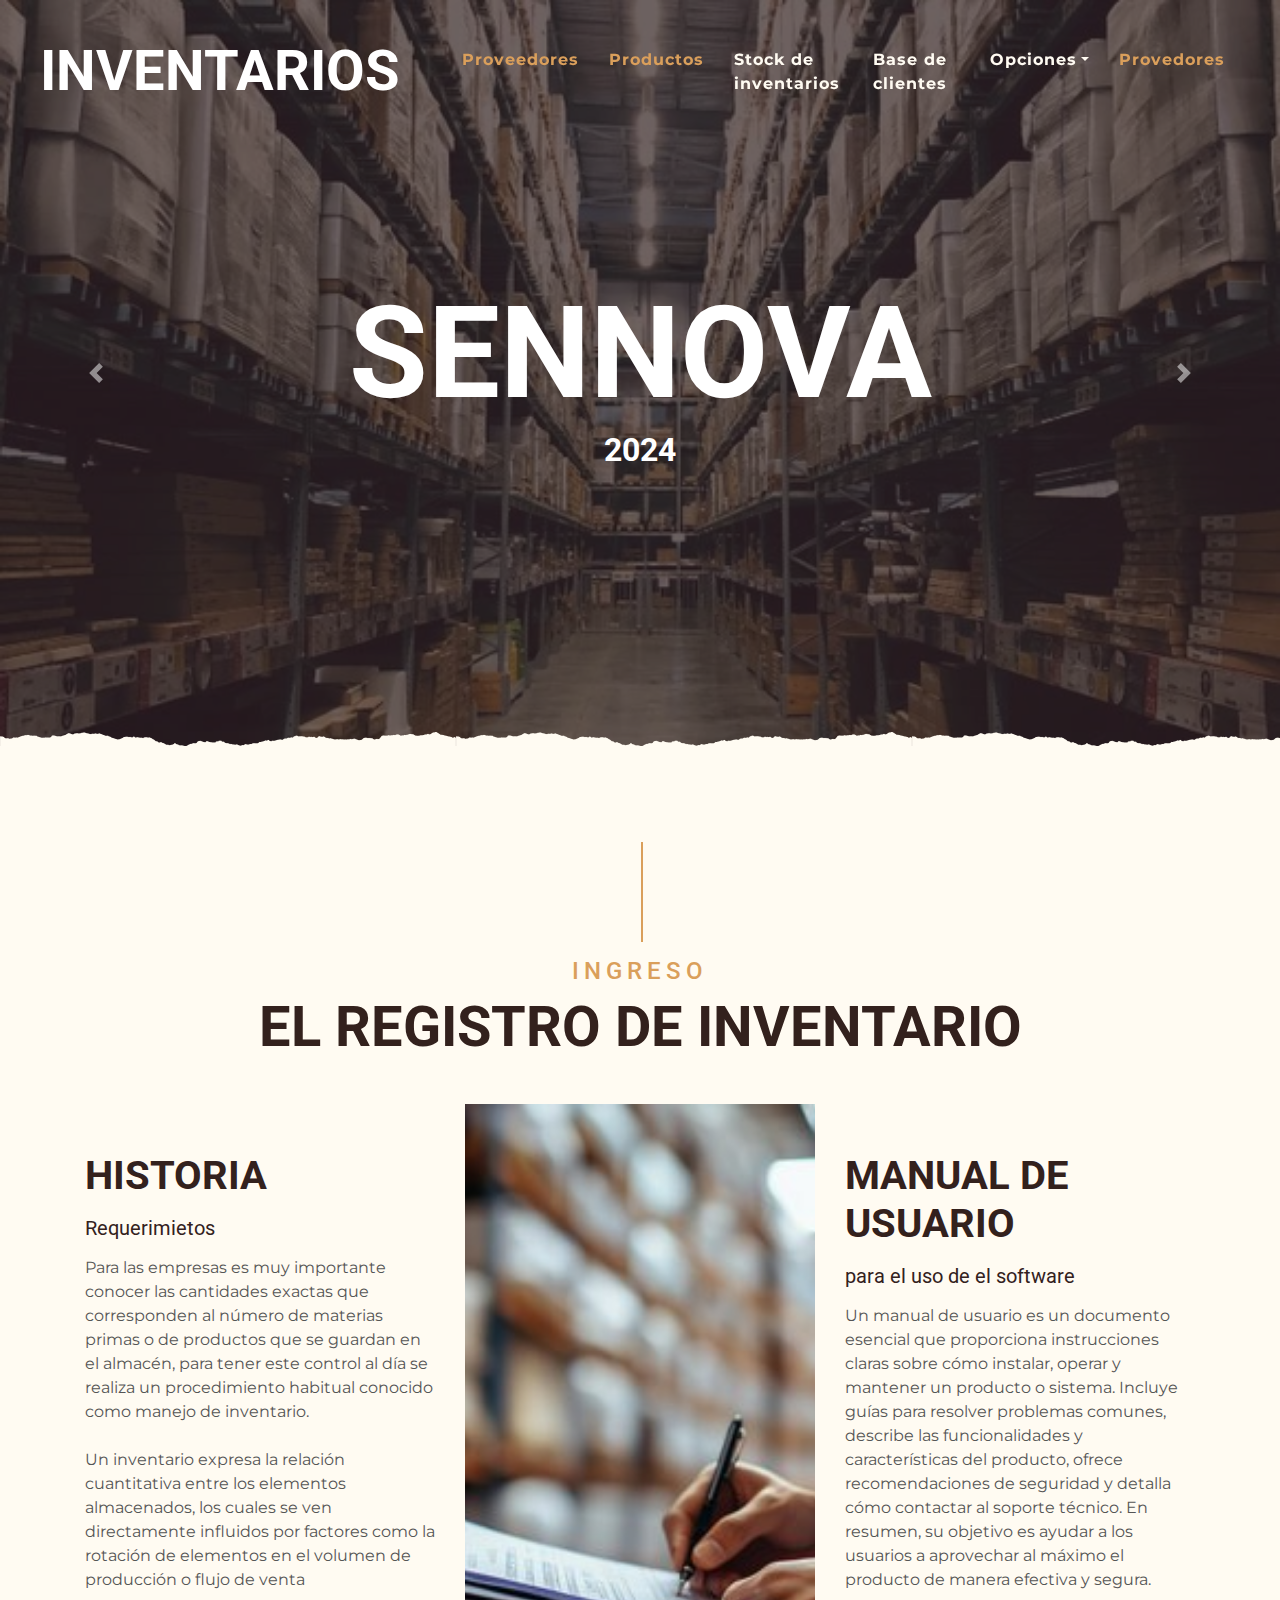
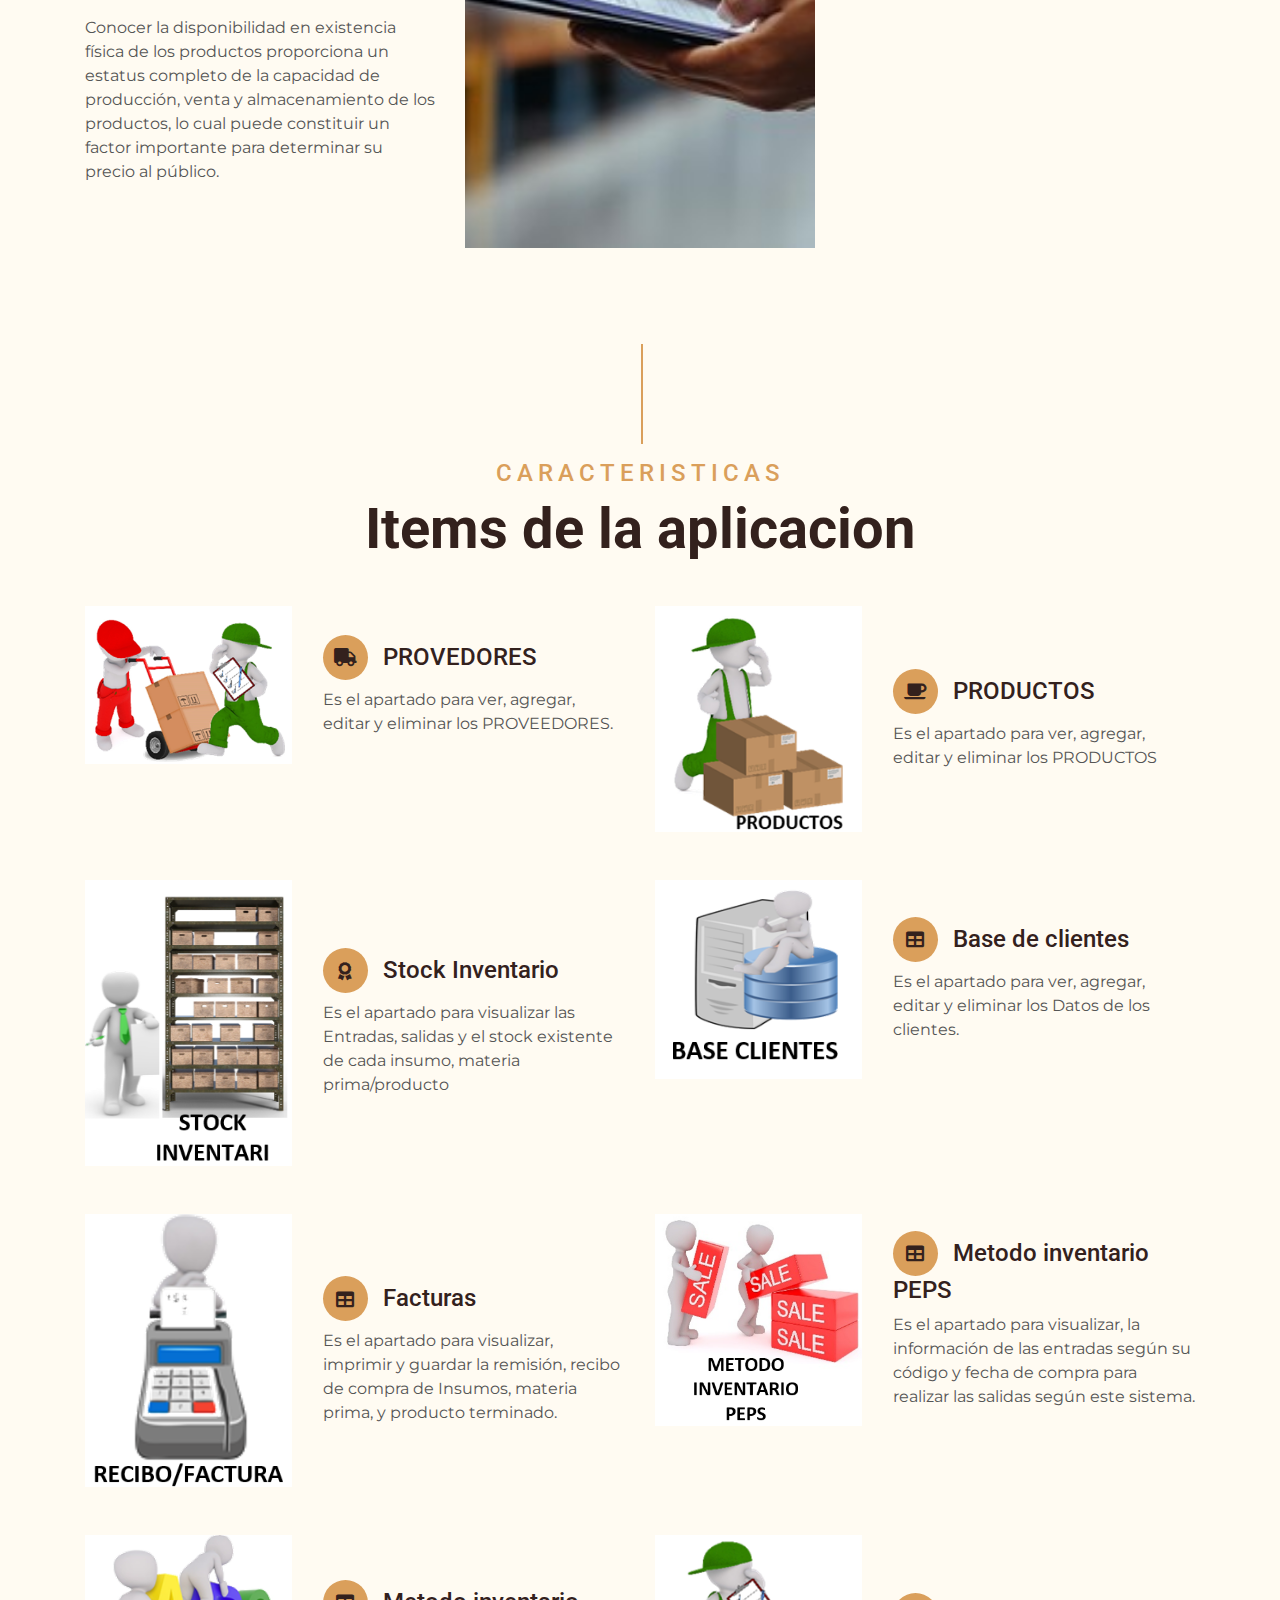
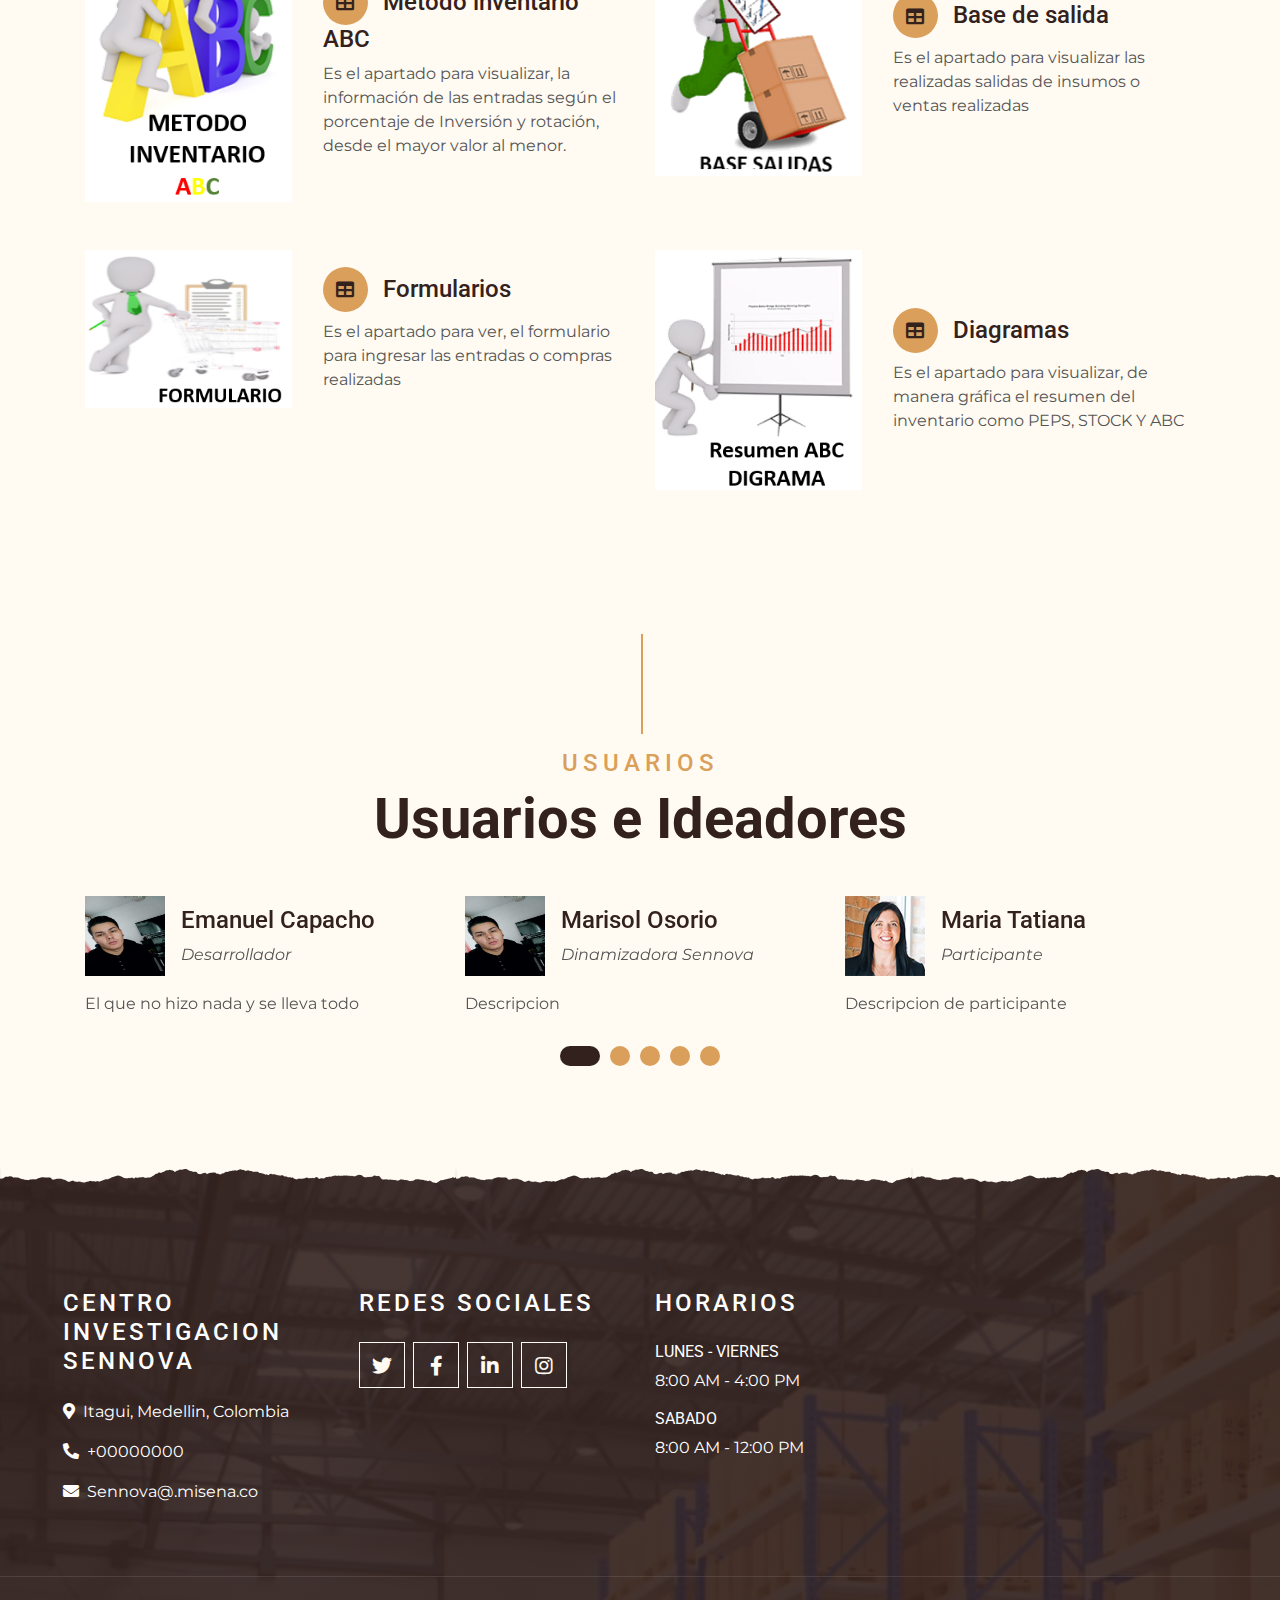
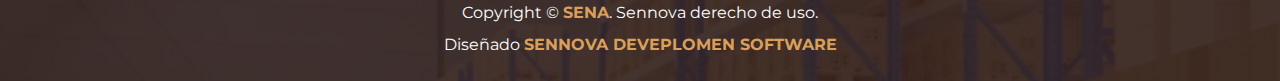
==== commit 97f088db: "img" ====
--- a/index.html
+++ b/index.html
@@ -151,7 +151,7 @@
                         </div>
                         <div class="col-sm-7">
                             <h4><i class="fa fa-truck service-icon"></i>PROVEDORES</h4>
-                            <p class="m-0">Es el apartado para ver, agregar, editar y eliminar los PROVEEDORES</p>
+                            <p class="m-0">Es el apartado para ver, agregar, editar y eliminar los PROVEEDORES.</p>
                         </div>
                     </div>
                 </div>
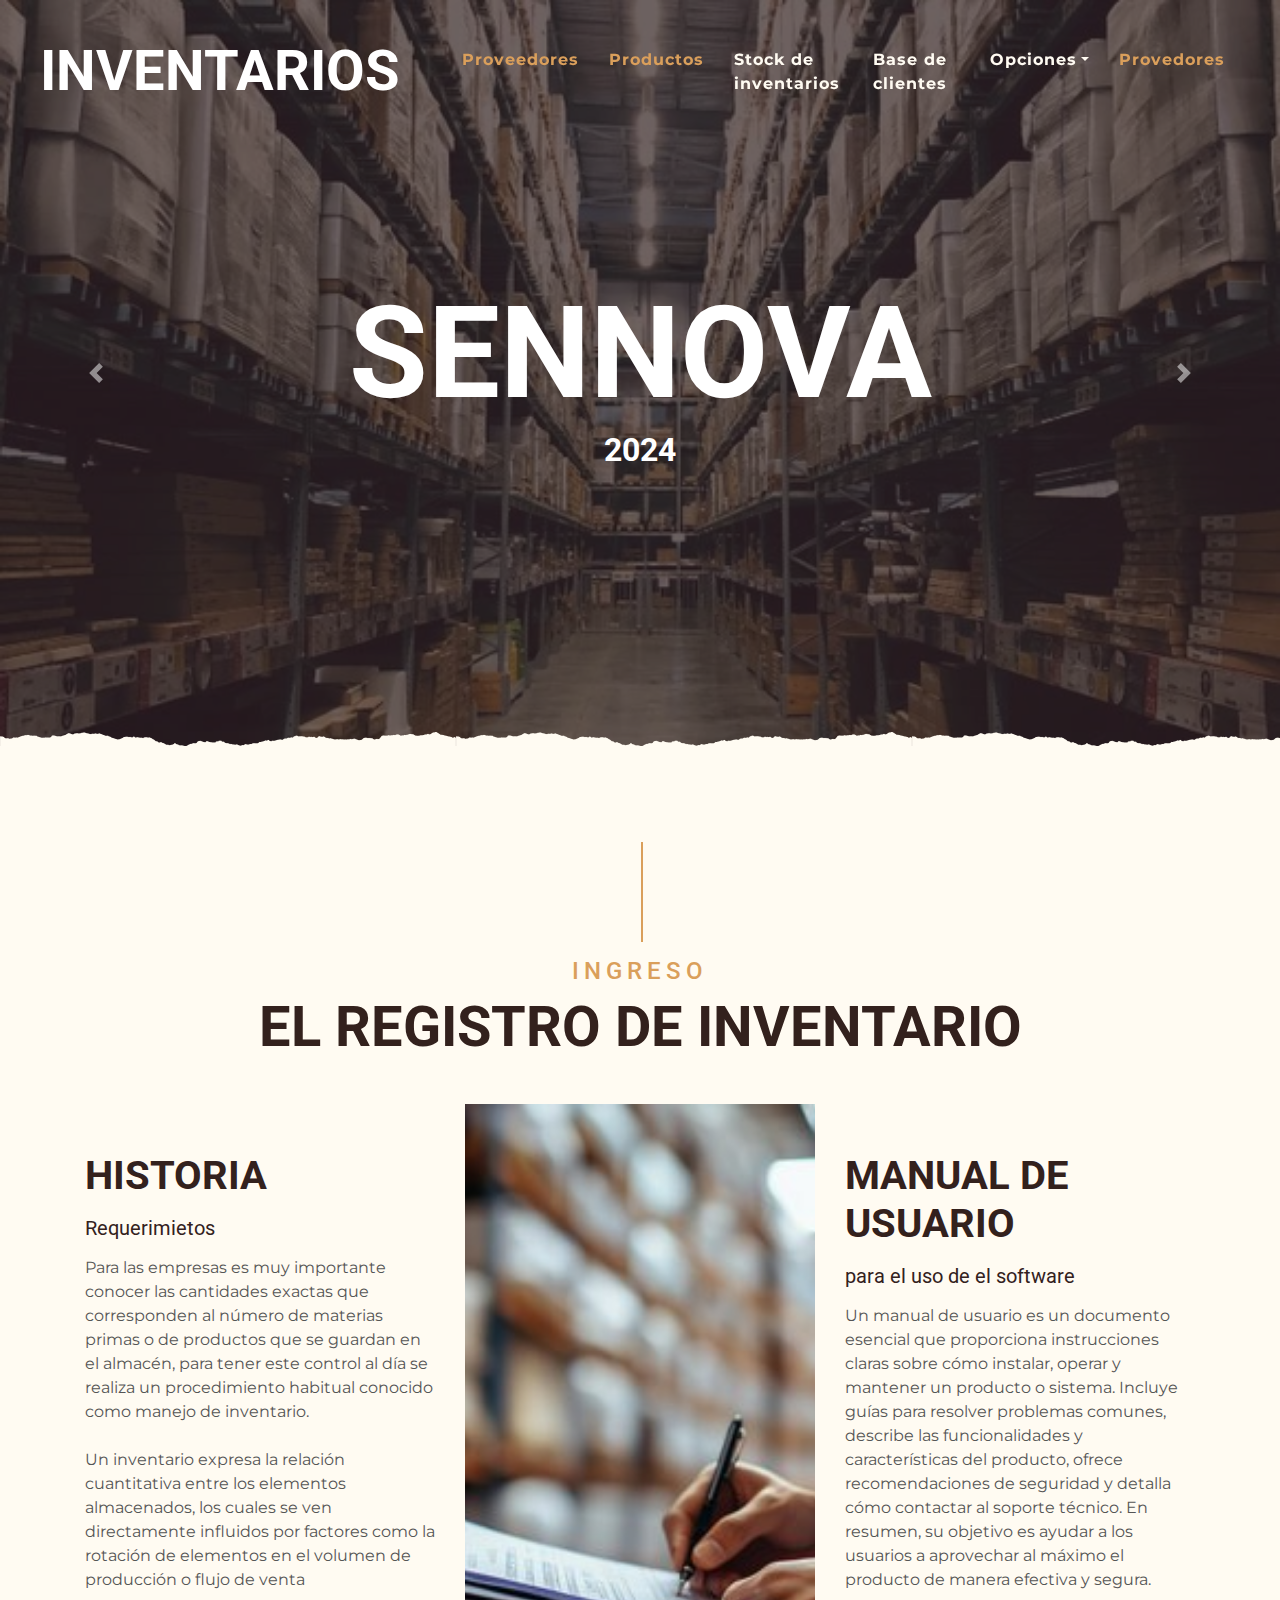
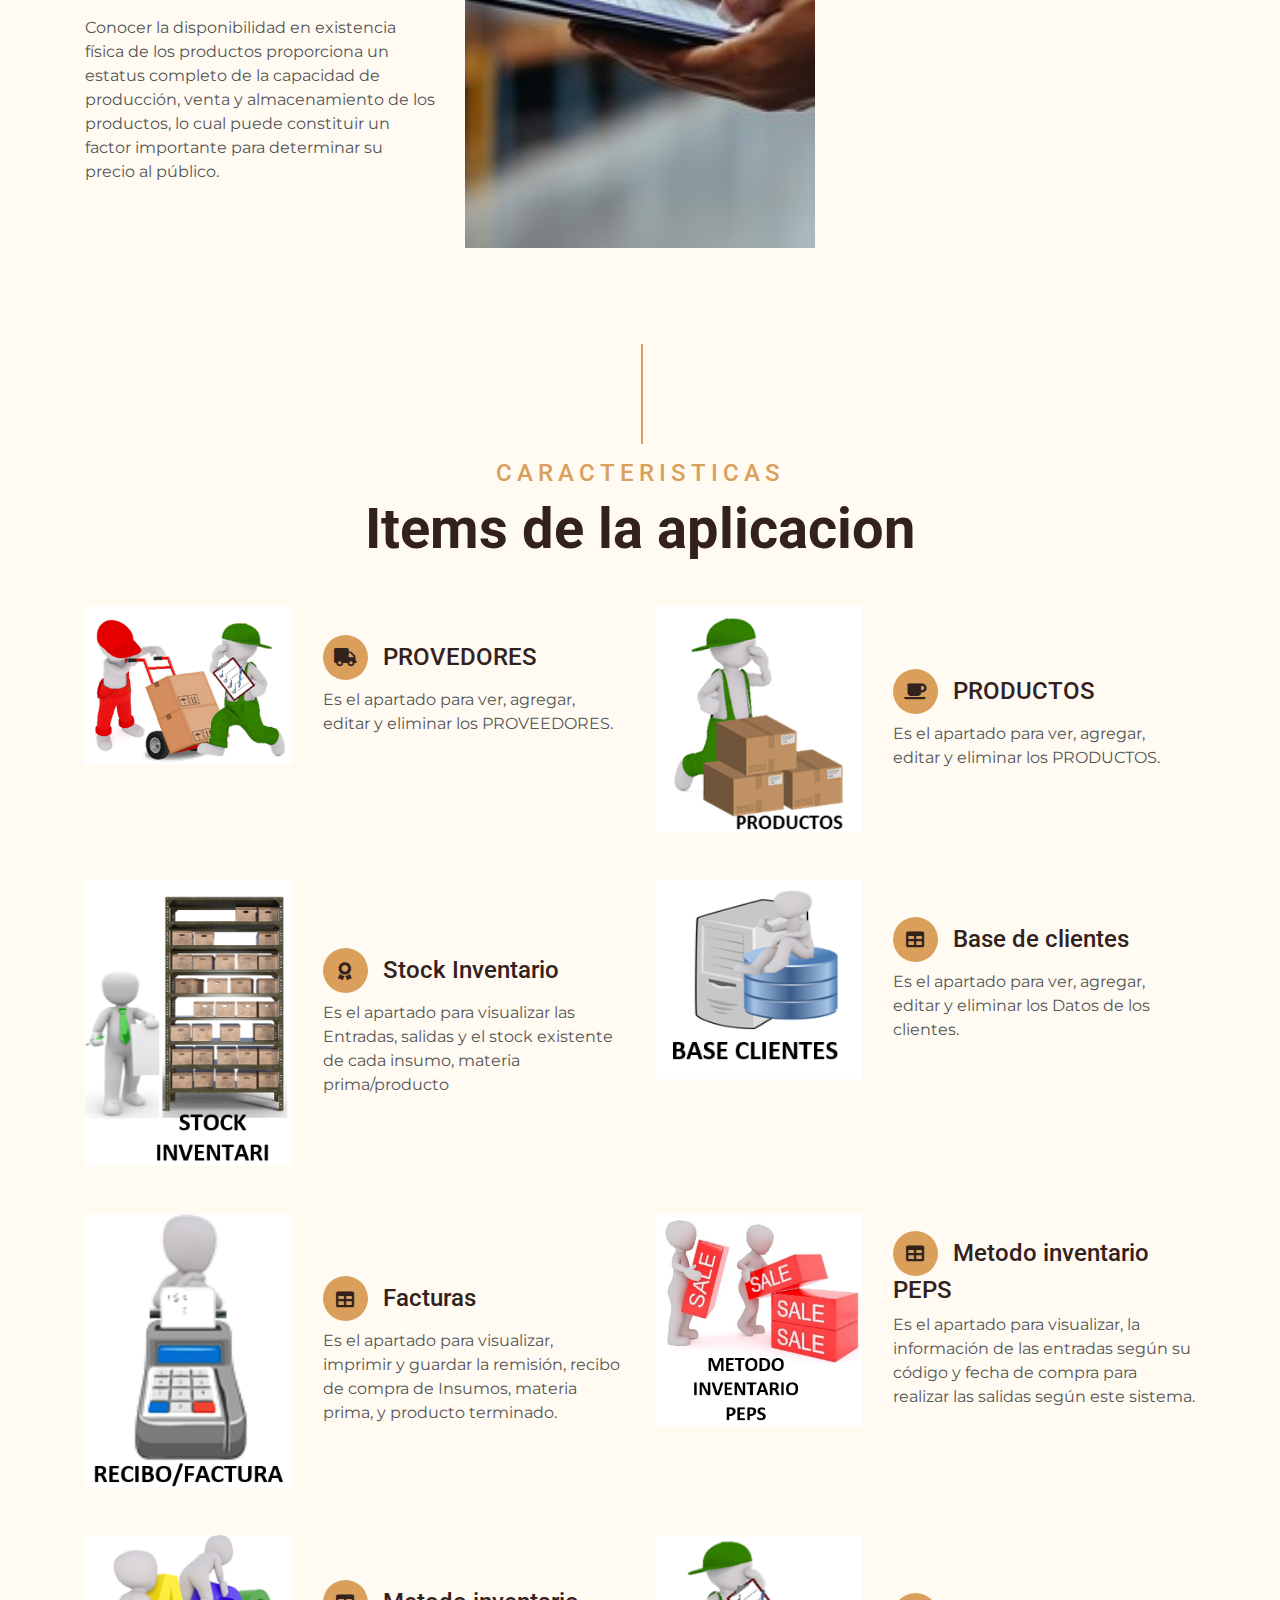
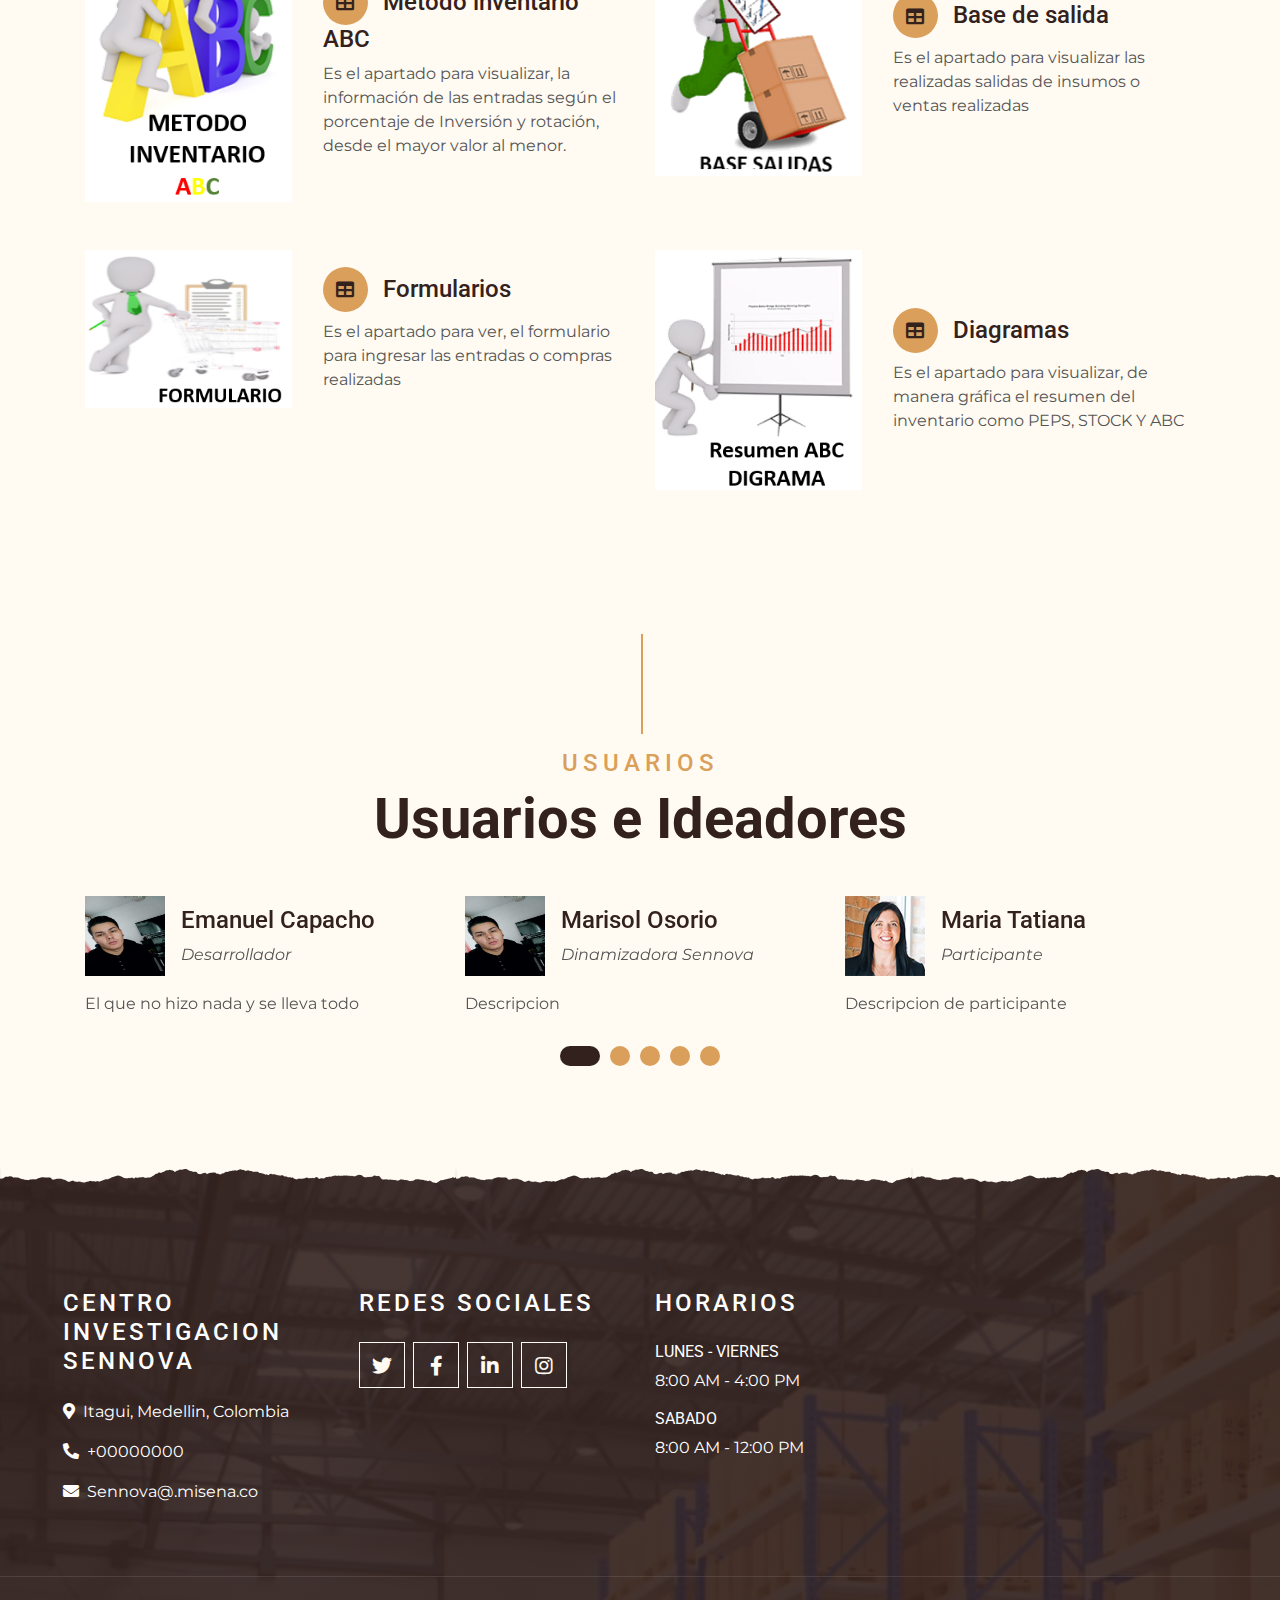
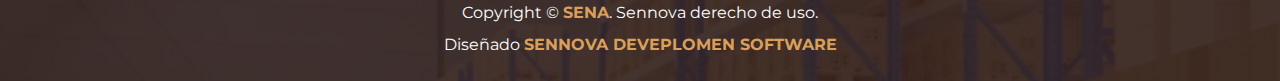
==== commit 0234fcec: "commit" ====
--- a/index.html
+++ b/index.html
@@ -162,7 +162,7 @@
                         </div>
                         <div class="col-sm-7">
                             <h4><i class="fa fa-coffee service-icon"></i>PRODUCTOS</h4>
-                            <p class="m-0">Es el apartado para ver, agregar, editar y eliminar los PRODUCTOS</p>
+                            <p class="m-0">Es el apartado para ver, agregar, editar y eliminar los PRODUCTOS.</p>
                         </div>
                     </div>
                 </div>
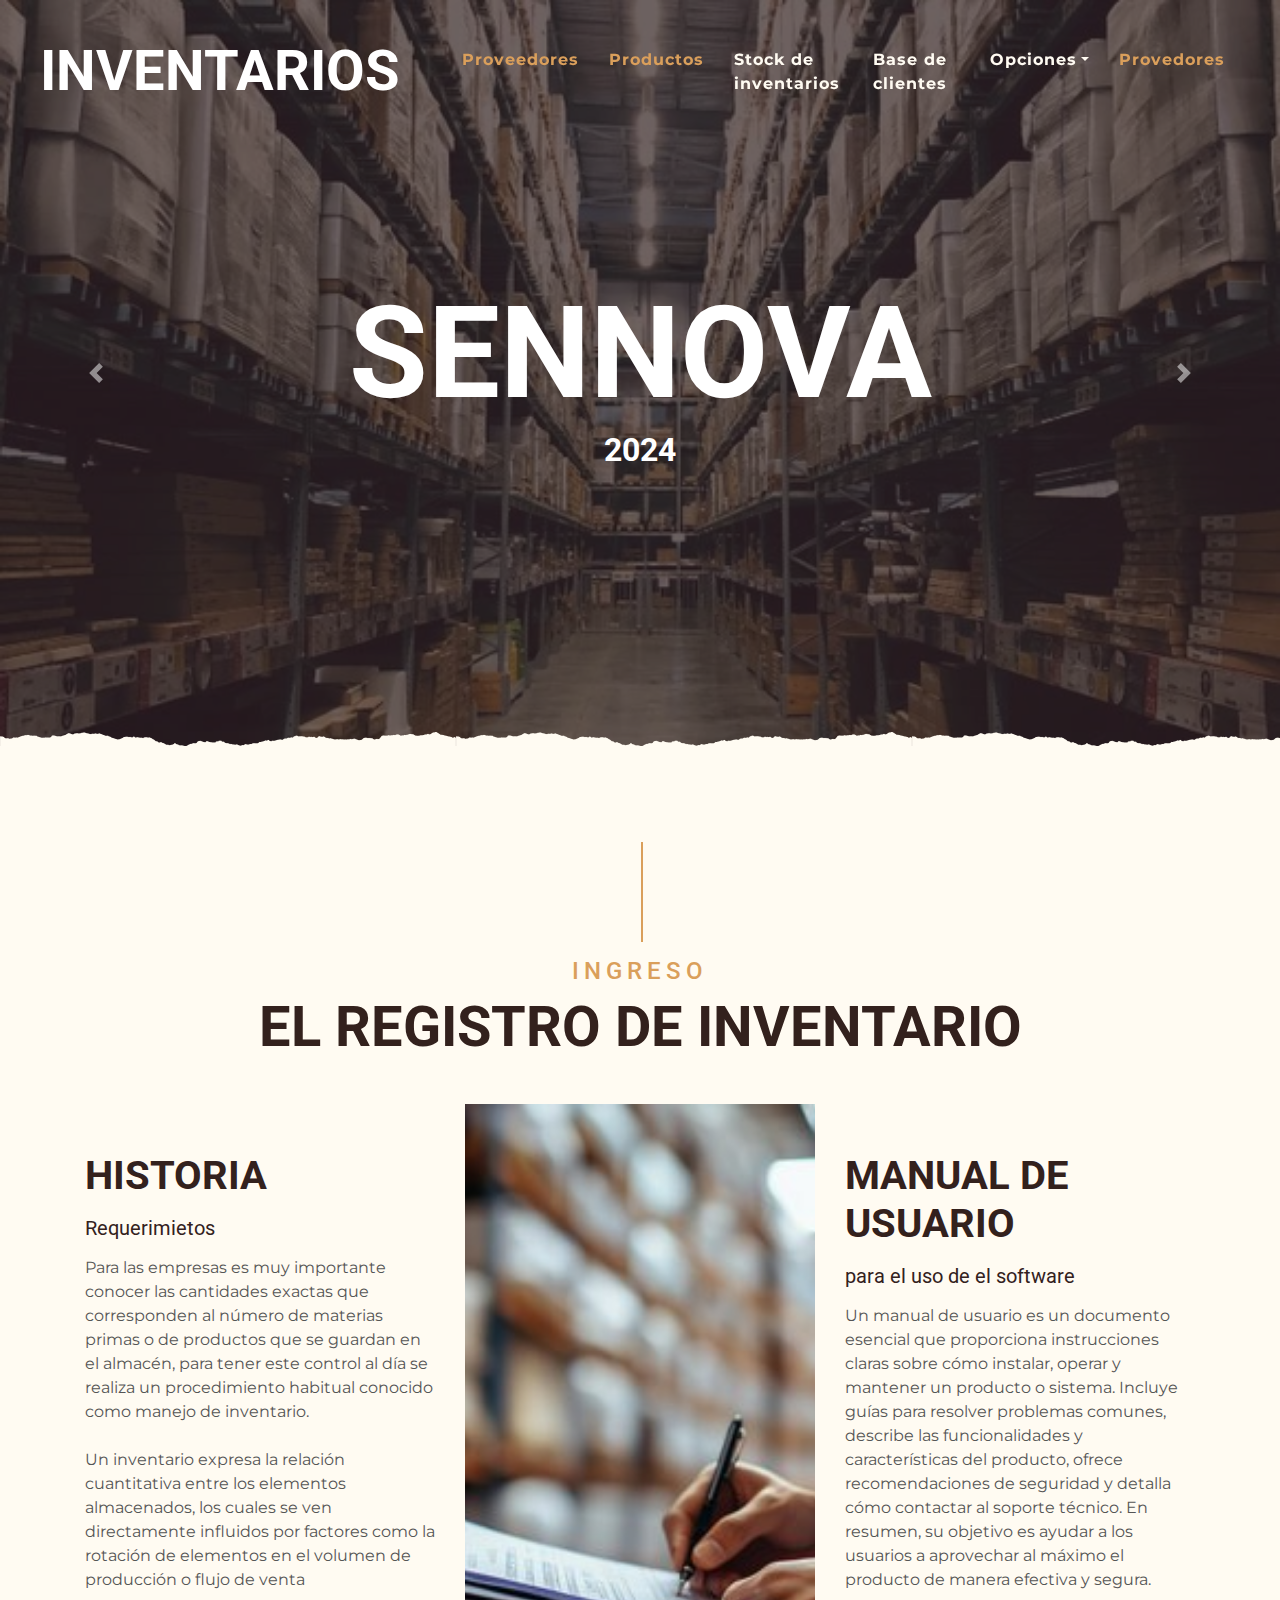
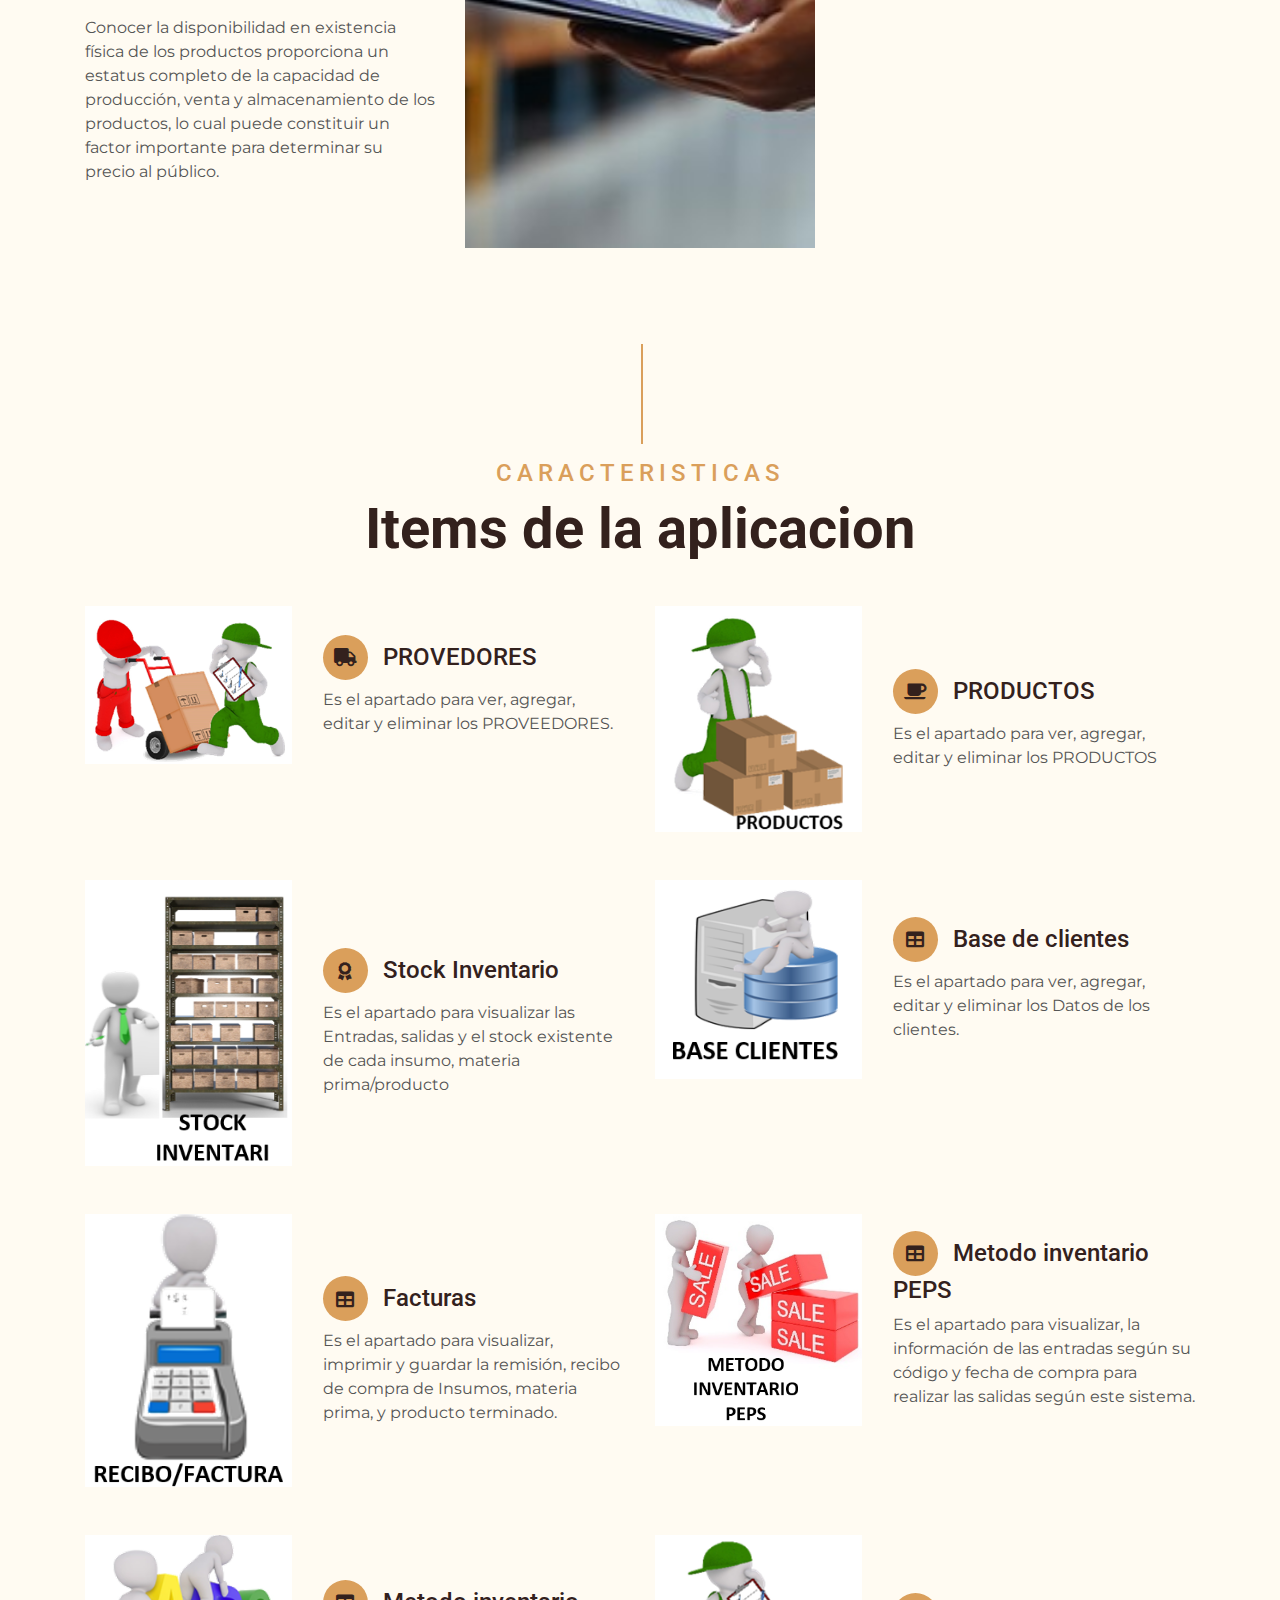
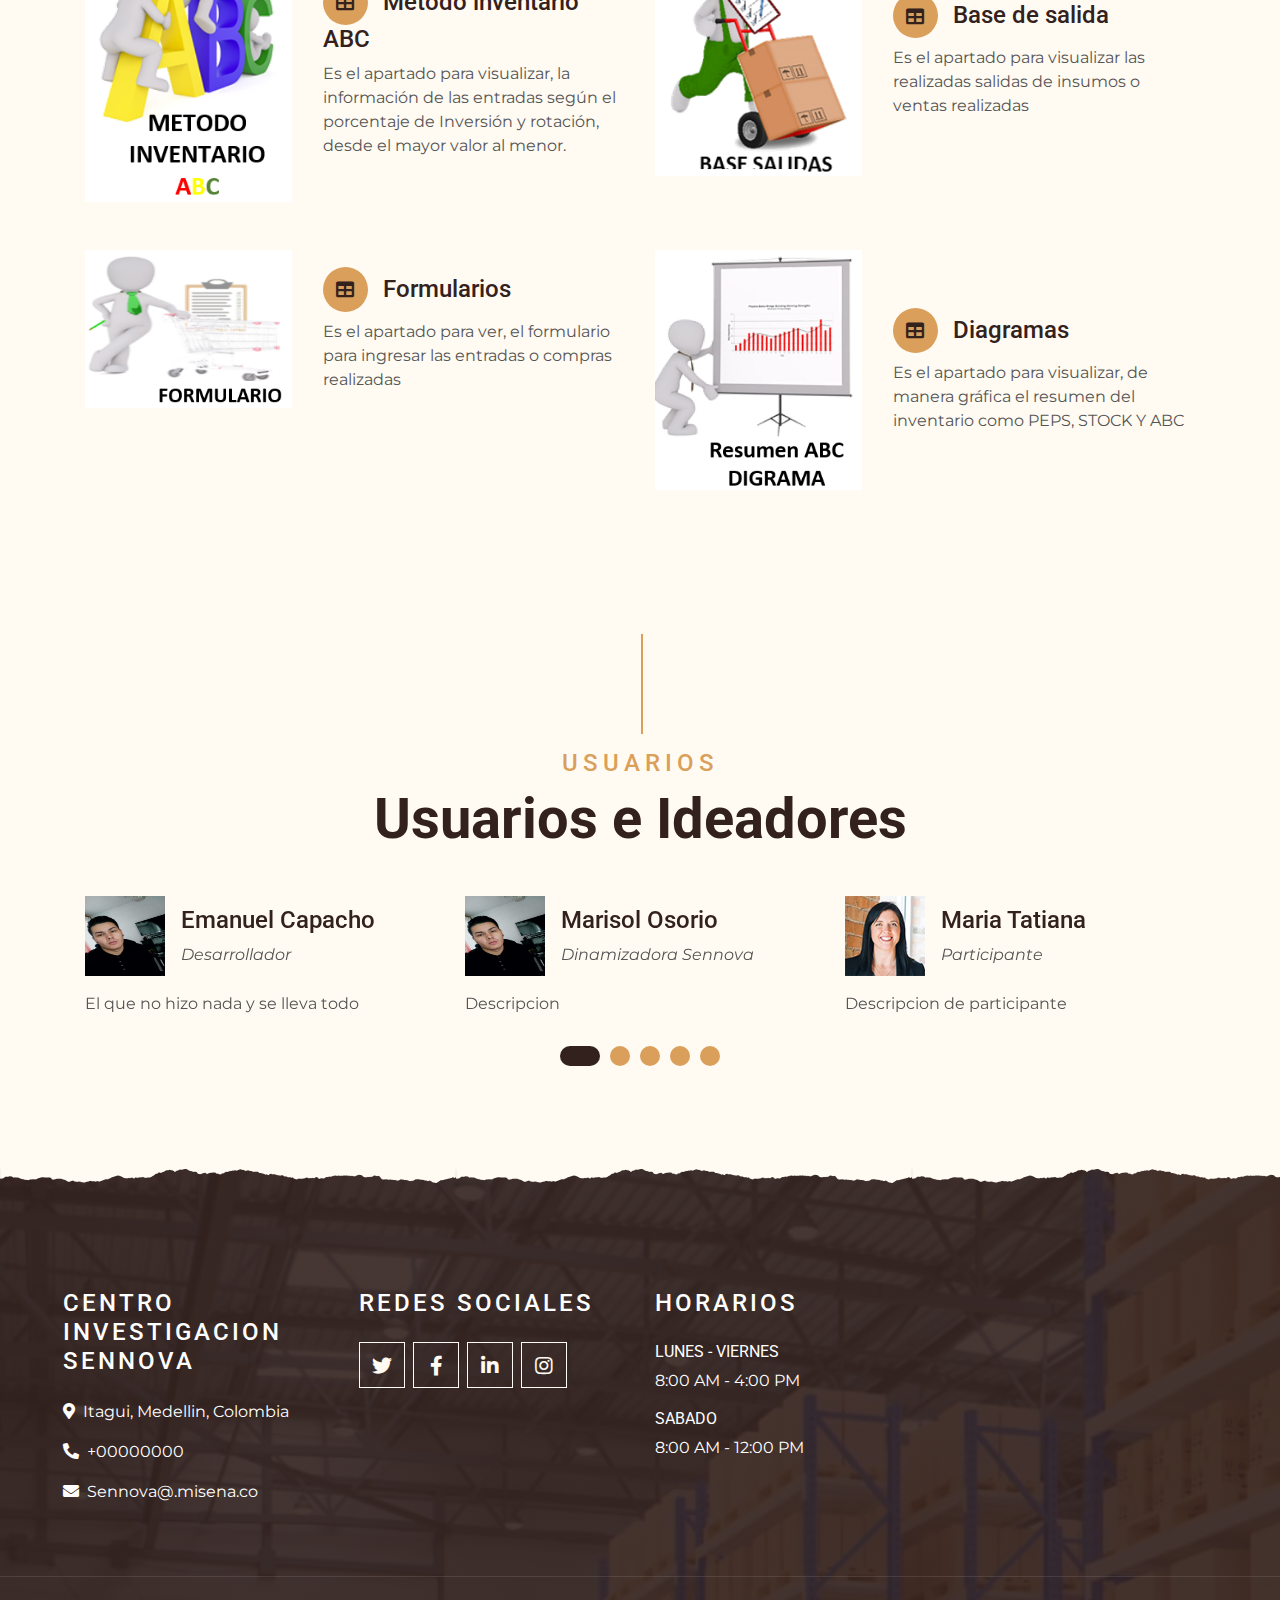
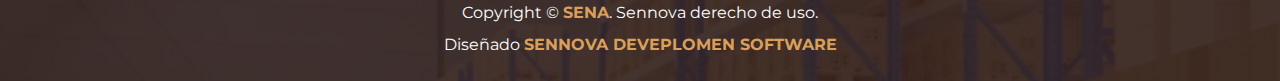
==== commit d7659412: "commit2" ====
--- a/index.html
+++ b/index.html
@@ -162,7 +162,7 @@
                         </div>
                         <div class="col-sm-7">
                             <h4><i class="fa fa-coffee service-icon"></i>PRODUCTOS</h4>
-                            <p class="m-0">Es el apartado para ver, agregar, editar y eliminar los PRODUCTOS.</p>
+                            <p class="m-0">Es el apartado para ver, agregar, editar y eliminar los PRODUCTOS</p>
                         </div>
                     </div>
                 </div>
